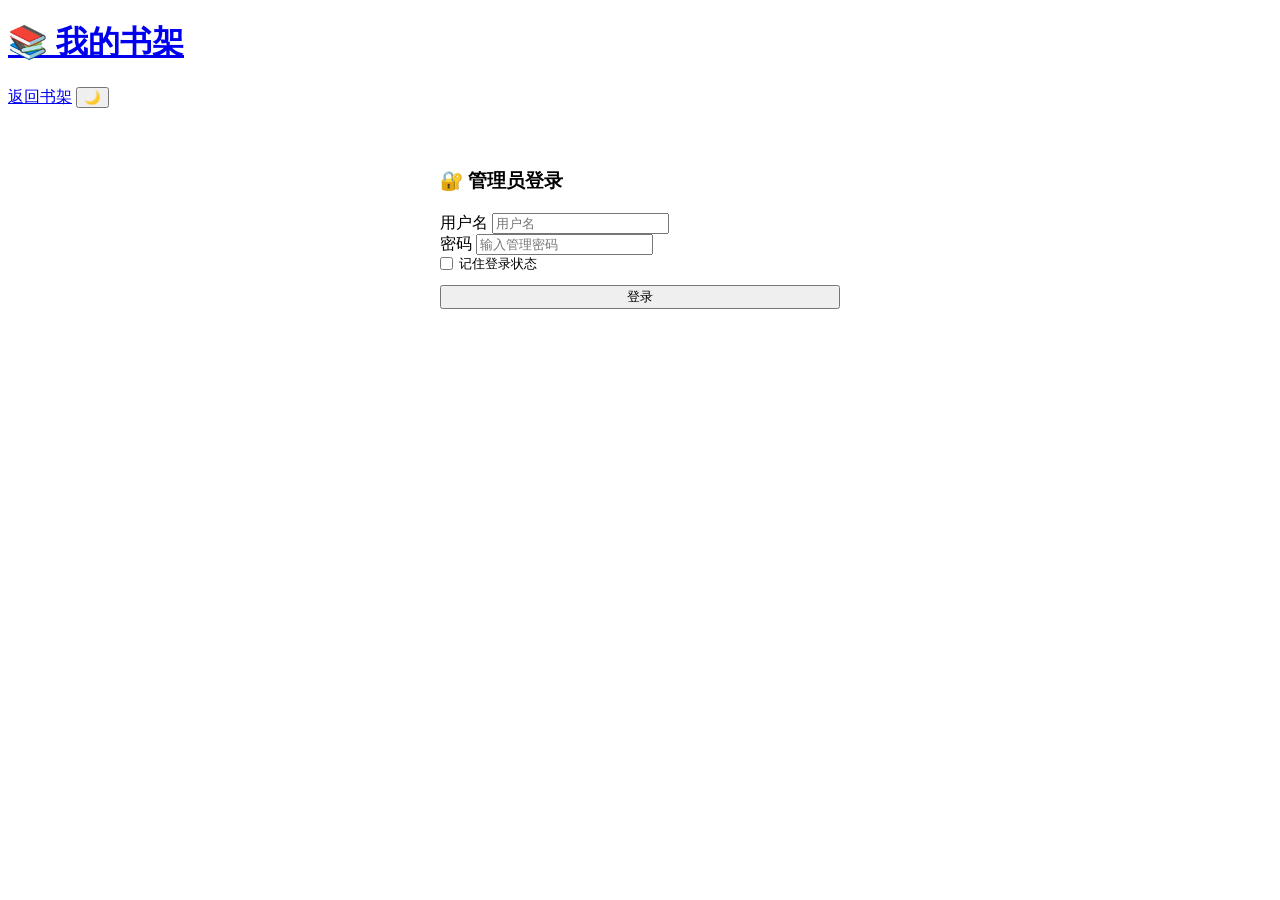
==== admin.html @ 2a632de5 "feat: 新增作者(author)角色与作者管理 后端： - _utils.js：ROLE_LEVEL 加入 author(2)，层级 super_admin>admin>author>demo -" ====
<!DOCTYPE html>
<html lang="zh-CN">
<head>
  <meta charset="UTF-8">
  <meta name="viewport" content="width=device-width, initial-scale=1.0, viewport-fit=cover">
  <title>管理后台</title>
  
  <!-- P3修复：DNS预解析和预连接 -->
  <link rel="preconnect" href="https://github.com" crossorigin>
  <link rel="dns-prefetch" href="https://github.com">
  
  <link rel="stylesheet" href="/style.css">
  <script src="/jszip.min.js"></script>
</head>
<body>
  <div class="navbar">
    <h1><a href="/">📚 我的书架</a></h1>
    <nav>
      <a href="/">返回书架</a>
      <span id="user-info" style="display:none;font-size:13px;color:var(--text-light)"></span>
      <button class="theme-toggle" onclick="toggleTheme()" title="切换主题">🌙</button>
    </nav>
  </div>
  <div class="container">

    <!-- 登录界面 -->
    <div id="login-panel">
      <div class="admin-section" style="max-width:400px;margin:60px auto">
        <h3>🔐 管理员登录</h3>
        <div class="form-group">
          <label>用户名</label>
          <input type="text" id="login-user" placeholder="用户名">
        </div>
        <div class="form-group">
          <label>密码</label>
          <input type="password" id="login-pass" placeholder="输入管理密码" onkeydown="if(event.key==='Enter')doLogin()">
        </div>
        <div style="display:flex;align-items:center;gap:6px;margin-bottom:12px">
          <input type="checkbox" id="remember-login" style="margin:0">
          <label for="remember-login" style="font-size:13px;color:var(--text-light);cursor:pointer;user-select:none">记住登录状态</label>
        </div>
        <button class="btn" onclick="doLogin()" style="width:100%">登录</button>
        <div id="login-msg" style="margin-top:8px"></div>
        <div style="margin-top:16px;text-align:center">
          <div id="github-login-section" style="display:none">
            <div style="color:var(--text-light);font-size:13px;margin-bottom:8px">— 或 —</div>
            <button class="btn" onclick="doGitHubLogin()" style="width:100%;background:#24292e;color:#fff;border:none;padding:10px;border-radius:var(--radius);cursor:pointer;font-size:14px">
              <svg style="vertical-align:middle;margin-right:6px" width="18" height="18" viewBox="0 0 16 16" fill="white"><path d="M8 0C3.58 0 0 3.58 0 8c0 3.54 2.29 6.53 5.47 7.59.4.07.55-.17.55-.38 0-.19-.01-.82-.01-1.49-2.01.37-2.53-.49-2.69-.94-.09-.23-.48-.94-.82-1.13-.28-.15-.68-.52-.01-.53.63-.01 1.08.58 1.23.82.72 1.21 1.87.87 2.33.66.07-.52.28-.87.51-1.07-1.78-.2-3.64-.89-3.64-3.95 0-.87.31-1.59.82-2.15-.08-.2-.36-1.02.08-2.12 0 0 .67-.21 2.2.82.64-.18 1.32-.27 2-.27.68 0 1.36.09 2 .27 1.53-1.04 2.2-.82 2.2-.82.44 1.1.16 1.92.08 2.12.51.56.82 1.27.82 2.15 0 3.07-1.87 3.75-3.65 3.95.29.25.54.73.54 1.48 0 1.07-.01 1.93-.01 2.2 0 .21.15.46.55.38A8.013 8.013 0 0016 8c0-4.42-3.58-8-8-8z"/></svg>
              GitHub 登录（Demo 体验）
            </button>
            <div style="font-size:12px;color:var(--text-light);margin-top:4px">首次登录自动注册为演示管理员</div>
          </div>
        </div>
      </div>
    </div>

    <!-- 管理面板（登录后显示） -->
    <div id="admin-panel" style="display:none">

      <!-- 数据概览 -->
      <div class="admin-section" id="stats-panel">
        <h3>📊 数据概览</h3>
        <div style="display:grid;grid-template-columns:repeat(auto-fill,minmax(140px,1fr));gap:12px" id="stats-grid">
          <div style="text-align:center;padding:16px;background:var(--bg);border-radius:var(--radius)">
            <div style="font-size:28px;font-weight:700;color:var(--accent)" id="stat-books">-</div>
            <div style="font-size:13px;color:var(--text-light)">书籍</div>
          </div>
          <div style="text-align:center;padding:16px;background:var(--bg);border-radius:var(--radius)">
            <div style="font-size:28px;font-weight:700;color:var(--accent)" id="stat-chapters">-</div>
            <div style="font-size:13px;color:var(--text-light)">章节</div>
          </div>
          <div style="text-align:center;padding:16px;background:var(--bg);border-radius:var(--radius)">
            <div style="font-size:28px;font-weight:700;color:var(--accent)" id="stat-words">-</div>
            <div style="font-size:13px;color:var(--text-light)">总字数</div>
          </div>
          <div style="text-align:center;padding:16px;background:var(--bg);border-radius:var(--radius)">
            <div style="font-size:28px;font-weight:700;color:var(--accent)" id="stat-pv">-</div>
            <div style="font-size:13px;color:var(--text-light)">今日访问</div>
          </div>
          <div style="text-align:center;padding:16px;background:var(--bg);border-radius:var(--radius)">
            <div style="font-size:28px;font-weight:700;color:var(--accent)" id="stat-uv">-</div>
            <div style="font-size:13px;color:var(--text-light)">今日访客</div>
          </div>
          <div style="text-align:center;padding:16px;background:var(--bg);border-radius:var(--radius)">
            <div style="font-size:28px;font-weight:700;color:var(--accent)" id="stat-total-pv">-</div>
            <div style="font-size:13px;color:var(--text-light)">累计访问</div>
          </div>
        </div>
        <!-- 热门书籍 -->
        <div id="hot-books" style="margin-top:16px"></div>
      </div>

      <!-- 账号管理 -->
      <div class="admin-section">
        <h3>👤 账号管理</h3>
        <div style="display:flex;align-items:center;gap:12px;margin-bottom:12px">
          <span>当前用户：<strong id="current-user"></strong></span>
          <a href="#" onclick="showChangePassword();return false" style="font-size:13px">修改密码</a>
          <a href="#" onclick="doLogout();return false" style="font-size:13px;color:var(--danger,#e74c3c)">退出登录</a>
          <a href="#" id="deactivate-account-btn" onclick="deactivateAccount();return false" style="display:none;font-size:13px;color:var(--danger,#e74c3c)">注销账号</a>
        </div>
        <div id="pwd-form" style="display:none">
          <div class="form-group">
            <label>旧密码</label>
            <input type="password" id="old-pwd" placeholder="输入当前密码">
          </div>
          <div class="form-group">
            <label>新密码（至少8位，需包含字母和数字）</label>
            <input type="password" id="new-pwd" placeholder="输入新密码">
          </div>
          <div class="form-group">
            <label>确认新密码</label>
            <input type="password" id="new-pwd2" placeholder="再次输入新密码">
          </div>
          <button class="btn" onclick="doChangePassword()">确认修改</button>
          <button class="btn btn-sm" onclick="document.getElementById('pwd-form').style.display='none'" style="margin-left:8px">取消</button>
          <div id="pwd-msg" style="margin-top:8px"></div>
        </div>
      </div>

      <!-- 站点设置 -->
      <div class="admin-section super-admin-only" style="display:none">
        <h3>⚙️ 站点设置</h3>
        <div class="form-group">
          <label>站点名称</label>
          <input type="text" id="set-site-name" placeholder="如：xingzihai的书架" maxlength="100">
        </div>
        <div class="form-group">
          <label>站点描述</label>
          <input type="text" id="set-site-desc" placeholder="一句话介绍你的小说站" maxlength="200">
        </div>
        <div class="form-group">
          <label>页脚文字</label>
          <input type="text" id="set-footer" placeholder="如：Powered by Cloudflare" maxlength="200">
        </div>
        <button class="btn" onclick="saveSettings()">保存设置</button>
        <div id="settings-msg"></div>

        <!-- GitHub OAuth 配置 -->
        <div style="margin-top:24px;padding-top:16px;border-top:1px solid var(--border)">
          <h4 style="margin:0 0 12px">🐙 Demo 注册（GitHub 登录）</h4>
          <div class="form-group">
            <label>
              <input type="checkbox" id="gh-oauth-enabled" onchange="toggleGitHubConfig()"> 启用 GitHub 登录注册
            </label>
            <div style="font-size:12px;color:var(--text-light);margin-top:2px">开启后，登录页会显示"GitHub 登录"按钮，新用户自动注册为演示管理员</div>
          </div>
          <div id="gh-oauth-config" style="display:none">
            <div style="background:var(--bg);padding:10px;border-radius:var(--radius);margin-bottom:12px;font-size:13px;color:var(--text-light)">
              <strong>配置步骤：</strong><br>
              1. 打开 <a href="https://github.com/settings/developers" target="_blank" style="color:var(--primary)">GitHub Developer Settings</a><br>
              2. 点击 OAuth Apps → New OAuth App<br>
              3. Homepage URL 填：<code id="gh-homepage-url"></code><br>
              4. Callback URL 填：<code id="gh-callback-url"></code><br>
              5. 创建后把 Client ID 和 Client Secret 填到下面
            </div>
            <div class="form-group">
              <label>Client ID</label>
              <input type="text" id="gh-client-id" placeholder="Ov23li..." maxlength="100">
            </div>
            <div class="form-group">
              <label>Client Secret <span id="gh-secret-status" style="font-size:12px"></span></label>
              <input type="password" id="gh-client-secret" placeholder="留空则保持原值不变" maxlength="200">
            </div>
            <div class="form-group">
              <label>Demo 用户注册上限</label>
              <input type="number" id="gh-demo-limit" placeholder="100" min="0" max="10000" value="100" style="width:120px">
              <div style="font-size:12px;color:var(--text-light);margin-top:2px">通过 GitHub 注册的演示用户最大数量，设为 0 则禁止新注册</div>
            </div>
            <button class="btn" onclick="saveGitHubConfig()">保存 GitHub 配置</button>
            <div id="gh-config-msg" style="margin-top:8px"></div>
          </div>
        </div>
      </div>

      <!-- TXT导入 -->
      <div class="admin-section">
        <h3>📥 TXT 导入</h3>
        <div class="form-group">
          <label>选择目标书籍 *（或先创建新书）</label>
          <select id="import-book"><option value="">加载中...</option></select>
        </div>
        <div class="form-group">
          <label>选择 TXT 文件（支持 UTF-8 / GBK 编码，最大 50MB）</label>
          <input type="file" id="import-file" accept=".txt,.text" style="padding:8px 0">
        </div>
        <div id="import-preview" style="display:none">
          <div class="form-group">
            <label>章节分割预览（可取消勾选不需要的章节）</label>
            <div id="import-chapters" class="admin-list" style="max-height:300px;overflow-y:auto"></div>
            <div style="font-size:13px;color:var(--text-light);margin-top:6px">
              共 <span id="import-total">0</span> 章，<span id="import-words">0</span> 字
            </div>
          </div>
          <div class="import-progress" style="display:none">
            <div style="background:var(--bg-secondary);border-radius:10px;overflow:hidden;height:20px;margin:12px 0">
              <div id="import-bar" style="height:100%;background:var(--primary);border-radius:10px;transition:width 0.3s;width:0%"></div>
            </div>
            <div id="import-status" style="font-size:13px;color:var(--text-light)"></div>
          </div>
          <button class="btn" onclick="startImport()">开始导入</button>
          <button class="btn btn-sm" onclick="cancelImport()" style="margin-left:8px">取消</button>
        </div>
        <div id="import-msg"></div>
      </div>

      <!-- EPUB导入 -->
      <div class="admin-section">
        <h3>📖 EPUB 导入</h3>
        <div class="form-group">
          <label>选择 EPUB 文件（最大 50MB）</label>
          <input type="file" id="epub-file" accept=".epub" style="padding:8px 0">
        </div>
        <div id="epub-parsing-msg" style="display:none;padding:12px;background:var(--bg);border-radius:var(--radius);color:var(--text-light);font-size:14px">
          ⏳ 正在解析 EPUB 文件...
        </div>
        <div id="epub-preview" style="display:none">
          <div style="padding:12px;background:var(--card-bg, var(--bg));border:1px solid var(--border);border-radius:var(--radius);margin-bottom:12px">
            <div class="form-group" style="margin-bottom:8px">
              <label>书名</label>
              <input type="text" id="epub-book-title" placeholder="书名" maxlength="200">
            </div>
            <div class="form-group" style="margin-bottom:8px">
              <label>作者</label>
              <input type="text" id="epub-book-author" placeholder="作者" maxlength="100">
            </div>
            <div class="form-group" style="margin-bottom:0">
              <label>简介</label>
              <textarea id="epub-book-desc" placeholder="简介" style="min-height:60px" maxlength="2000"></textarea>
            </div>
          </div>
          <div class="form-group">
            <label>章节列表（可取消勾选不需要的章节，可编辑标题）</label>
            <div id="epub-chapters" class="admin-list" style="max-height:400px;overflow-y:auto"></div>
            <div style="font-size:13px;color:var(--text-light);margin-top:6px">
              共 <span id="epub-total">0</span> 章，<span id="epub-words">0</span> 字
            </div>
          </div>
          <div class="form-group">
            <label>导入方式</label>
            <div style="display:flex;gap:12px;align-items:center;flex-wrap:wrap">
              <label style="display:flex;align-items:center;gap:4px;font-size:14px;cursor:pointer">
                <input type="radio" name="epub-import-mode" value="new" checked> 创建新书并导入
              </label>
              <label style="display:flex;align-items:center;gap:4px;font-size:14px;cursor:pointer">
                <input type="radio" name="epub-import-mode" value="existing"> 导入到已有书籍
              </label>
            </div>
          </div>
          <div id="epub-existing-book" style="display:none" class="form-group">
            <label>选择目标书籍</label>
            <select id="epub-book-select"><option value="">加载中...</option></select>
          </div>
          <div class="import-progress" id="epub-progress" style="display:none">
            <div style="background:var(--bg-secondary,var(--border));border-radius:10px;overflow:hidden;height:20px;margin:12px 0">
              <div id="epub-bar" style="height:100%;background:var(--primary,var(--accent));border-radius:10px;transition:width 0.3s;width:0%"></div>
            </div>
            <div id="epub-status" style="font-size:13px;color:var(--text-light)"></div>
          </div>
          <div style="display:flex;gap:8px">
            <button class="btn" onclick="startEpubImport()">开始导入</button>
            <button class="btn btn-sm" onclick="cancelEpubImport()">取消</button>
          </div>
        </div>
        <div id="epub-msg"></div>
      </div>

      <!-- 创建书籍 -->
      <div class="admin-section">
        <h3>📖 创建新书</h3>
        <div class="form-group">
          <label>书名 *</label>
          <input type="text" id="book-title" placeholder="输入书名" maxlength="200">
        </div>
        <div class="form-group">
          <label>作者</label>
          <input type="text" id="book-author" placeholder="输入作者名" maxlength="100">
        </div>
        <div class="form-group">
          <label>简介</label>
          <textarea id="book-desc" placeholder="输入书籍简介" style="min-height:80px" maxlength="2000"></textarea>
        </div>
        <div class="form-group">
          <label>标签</label>
          <div id="create-book-tags" style="display:flex;gap:6px;flex-wrap:wrap"></div>
        </div>
        <button class="btn" onclick="createBook()">创建书籍</button>
        <div id="book-msg"></div>
      </div>

      <!-- 书籍管理 -->
      <div class="admin-section">
        <h3>📚 书籍管理</h3>
        <ul class="admin-list" id="book-list"><li class="loading">加载中...</li></ul>
      </div>

      <!-- 批注管理入口 -->
      <div class="admin-section">
        <h3>📝 批注管理</h3>
        <p style="color:var(--text-light);font-size:14px;margin-bottom:12px">管理读者批注、处理举报、查看统计</p>
        <button class="btn" onclick="window.open('/annotation-admin.html', '_blank')">打开批注管理</button>
      </div>

      <!-- 书籍编辑弹窗 -->
      <div class="settings-overlay" id="book-edit-overlay">
        <div class="settings-panel" style="max-width:500px;border-radius:var(--radius)">
          <h3>编辑书籍<button class="close-btn" id="close-book-edit">✕</button></h3>
          <input type="hidden" id="edit-book-id">
          <div class="form-group">
            <label>书名</label>
            <input type="text" id="edit-book-title" maxlength="200">
          </div>
          <div class="form-group">
            <label>作者</label>
            <input type="text" id="edit-book-author" maxlength="100">
          </div>
          <div class="form-group">
            <label>简介</label>
            <textarea id="edit-book-desc" style="min-height:60px" maxlength="2000"></textarea>
          </div>
          <div class="form-group">
            <label>封面图片</label>
            <div style="display:flex;gap:12px;align-items:center">
              <div id="edit-cover-preview" style="width:80px;height:107px;border:1px dashed var(--border);border-radius:var(--radius);display:flex;align-items:center;justify-content:center;overflow:hidden;background:var(--bg)">
                <span style="color:var(--text-light);font-size:12px">无封面</span>
              </div>
              <div>
                <input type="file" id="edit-cover-file" accept="image/*" style="font-size:13px;margin-bottom:6px">
                <div><button class="btn btn-sm btn-danger" id="remove-cover-btn" style="display:none">删除封面</button></div>
              </div>
            </div>
          </div>
          <div class="form-group">
            <label>标签</label>
            <div id="edit-book-tags" style="display:flex;gap:6px;flex-wrap:wrap"></div>
            <div id="edit-tag-actions" style="margin-top:8px;display:flex;gap:6px;align-items:center;flex-wrap:wrap">
              <input type="text" id="inline-tag-name" placeholder="新标签名" maxlength="30" style="width:100px;padding:4px 8px;border:1px solid var(--border);border-radius:var(--radius);background:var(--bg);color:var(--text);font-size:13px">
              <input type="color" id="inline-tag-color" value="#3498db" style="width:30px;height:26px;border:1px solid var(--border);border-radius:var(--radius);cursor:pointer;padding:1px">
              <button class="btn btn-sm" id="inline-create-tag-btn">+ 新标签</button>
            </div>
          </div>
          <div class="form-group">
            <label style="display:flex;align-items:center;gap:8px;cursor:pointer">
              <input type="checkbox" id="edit-annotation-enabled" style="width:auto;margin:0">
              允许读者批注
            </label>
          </div>
          <button class="btn" id="save-book-edit-btn">保存</button>
        </div>
      </div>

      <!-- 添加章节 -->
      <div class="admin-section">
        <h3>📝 添加章节</h3>
        <div class="form-group">
          <label>选择书籍 *</label>
          <select id="chapter-book"><option value="">加载中...</option></select>
        </div>
        <div class="form-group">
          <label>章节标题 *</label>
          <input type="text" id="chapter-title" placeholder="如：第一章 初入江湖" maxlength="200">
        </div>
        <div class="form-group">
          <label>章节内容 *</label>
          <textarea id="chapter-content" placeholder="在此输入章节正文..."></textarea>
          <div style="font-size:12px;color:var(--text-light);margin-top:4px">字数：<span id="word-count">0</span></div>
        </div>
        <button class="btn" onclick="createChapter()">发布章节</button>
        <div id="chapter-msg"></div>
      </div>

      <!-- 章节管理 -->
      <div class="admin-section">
        <h3>📄 章节管理</h3>
        <div class="form-group">
          <label>选择书籍</label>
          <select id="manage-book"><option value="">选择书籍...</option></select>
        </div>
        <div id="batch-bar" style="display:none;margin-bottom:12px;padding:10px;background:var(--bg);border:1px solid var(--border);border-radius:var(--radius);display:flex;align-items:center;gap:12px">
          <label style="font-size:13px;display:flex;align-items:center;gap:4px"><input type="checkbox" id="select-all">全选</label>
          <span style="font-size:13px;color:var(--text-light)" id="selected-count">已选 0 章</span>
          <button class="btn btn-danger btn-sm" onclick="batchDelete()">批量删除</button>
        </div>
        <ul class="admin-list" id="chapter-list"></ul>
        <div style="margin-top:8px" id="export-area"></div>
        <div id="manage-msg"></div>
      </div>

      <!-- 自定义字体管理 -->
      <div class="admin-section super-admin-only" style="display:none">
        <h3>🔤 自定义字体</h3>
        <div class="form-group">
          <label>上传 .woff2 字体文件（最大10MB）</label>
          <div style="display:flex;gap:8px;align-items:center">
            <input type="file" id="font-file" accept=".woff2" style="padding:8px 0;flex:1">
            <button class="btn" onclick="uploadFont()">上传</button>
          </div>
        </div>
        <ul class="admin-list" id="font-list"><li style="color:var(--text-light)">加载中...</li></ul>
        <div id="font-msg"></div>
      </div>

      <!-- 数据备份与恢复 -->
      <div class="admin-section super-admin-only" style="display:none">
        <h3>💾 数据备份与恢复</h3>
        <p style="font-size:13px;color:var(--text-light);margin-bottom:12px">导出全站数据（书籍+章节正文+设置）为 JSON 文件，或从备份文件恢复。</p>
        <button class="btn" id="backup-btn" onclick="exportBackup()">导出备份</button>
        <label class="btn" style="cursor:pointer;background:var(--accent-dark)">
          导入恢复
          <input type="file" id="restore-file" accept=".json" style="display:none">
        </label>
        <div id="backup-progress" style="display:none;margin-top:12px">
          <div style="background:var(--border);border-radius:10px;overflow:hidden;height:20px">
            <div id="backup-bar" style="height:100%;background:var(--accent);border-radius:10px;transition:width 0.3s;width:0%"></div>
          </div>
          <div id="backup-status" style="font-size:13px;color:var(--text-light);margin-top:4px"></div>
        </div>
        <div id="backup-msg"></div>
      </div>

      <!-- 管理员管理（仅超管可见） -->
      <div class="admin-section super-admin-only" style="display:none">
        <h3>👥 管理员管理</h3>
        <div id="admin-users-list" style="margin-bottom:12px"></div>
        <details style="margin-top:8px">
          <summary style="cursor:pointer;font-size:14px;color:var(--accent)">+ 添加管理员</summary>
          <div style="display:grid;grid-template-columns:1fr 1fr auto;gap:8px;margin-top:8px;align-items:end">
            <div>
              <label style="font-size:12px;color:var(--text-light)">用户名</label>
              <input type="text" id="new-admin-user" placeholder="字母数字下划线" style="width:100%;padding:6px 8px;border:1px solid var(--border);border-radius:var(--radius);background:var(--bg);color:var(--text)">
            </div>
            <div>
              <label style="font-size:12px;color:var(--text-light)">密码</label>
              <input type="password" id="new-admin-pass" placeholder="至少8位" style="width:100%;padding:6px 8px;border:1px solid var(--border);border-radius:var(--radius);background:var(--bg);color:var(--text)">
            </div>
            <button class="btn" onclick="createAdmin()">创建</button>
          </div>
          <div style="margin-top:4px">
            <label style="font-size:12px;color:var(--text-light)">角色：</label>
            <select id="new-admin-role" style="padding:2px 6px;border:1px solid var(--border);border-radius:4px;background:var(--bg);color:var(--text);font-size:13px">
              <option value="demo">演示管理员</option>
              <option value="author">作者</option>
              <option value="admin">管理员</option>
              <option value="super_admin">超级管理员</option>
            </select>
          </div>
          <div style="margin-top:4px">
            <label style="font-size:12px;color:var(--text-light)">
              <input type="checkbox" id="new-admin-pwd-lock"> 禁止修改密码
            </label>
          </div>
          <div id="admin-user-msg"></div>
        </details>
      </div>

      <!-- 作者管理（管理员及超管可见） -->
      <div class="admin-section admin-or-above-only" style="display:none">
        <h3>✍️ 作者管理</h3>
        <p style="color:var(--text-light);font-size:13px;margin-bottom:12px">作者只能管理自己创建的书籍与章节，且无演示账号的数量限制。</p>
        <div id="authors-list" style="margin-bottom:12px"></div>
        <details style="margin-top:8px">
          <summary style="cursor:pointer;font-size:14px;color:var(--accent)">+ 添加作者</summary>
          <div style="display:grid;grid-template-columns:1fr 1fr auto;gap:8px;margin-top:8px;align-items:end">
            <div>
              <label style="font-size:12px;color:var(--text-light)">用户名</label>
              <input type="text" id="new-author-user" placeholder="字母数字下划线" style="width:100%;padding:6px 8px;border:1px solid var(--border);border-radius:var(--radius);background:var(--bg);color:var(--text)">
            </div>
            <div>
              <label style="font-size:12px;color:var(--text-light)">密码</label>
              <input type="password" id="new-author-pass" placeholder="至少8位" style="width:100%;padding:6px 8px;border:1px solid var(--border);border-radius:var(--radius);background:var(--bg);color:var(--text)">
            </div>
            <button class="btn" onclick="createAuthor()">创建</button>
          </div>
          <div style="margin-top:4px">
            <label style="font-size:12px;color:var(--text-light)">
              <input type="checkbox" id="new-author-pwd-lock"> 禁止修改密码
            </label>
          </div>
          <div id="author-user-msg"></div>
        </details>
      </div>

    </div><!-- /admin-panel -->
  </div>

  <script>
    // ===== 主题 =====
    const THEMES = ['light','dark','green','sepia','blue'];
    const THEME_ICONS = {'light':'🌙','dark':'☀️','green':'🍃','sepia':'📜','blue':'💧'};
    const savedTheme = localStorage.getItem('theme') || 'light';
    document.documentElement.setAttribute('data-theme', savedTheme);
    updateThemeBtn();
    function toggleTheme() {
      const current = document.documentElement.getAttribute('data-theme');
      const idx = THEMES.indexOf(current);
      const next = THEMES[(idx + 1) % THEMES.length];
      document.documentElement.setAttribute('data-theme', next);
      localStorage.setItem('theme', next);
      updateThemeBtn();
    }
    function updateThemeBtn() {
      const btn = document.querySelector('.theme-toggle');
      const t = document.documentElement.getAttribute('data-theme');
      btn.textContent = THEME_ICONS[t] || '🌙';
    }

    // ===== 认证 =====
    let authToken = ''; // token不再存localStorage，由cookie自动携带
    let currentRole = localStorage.getItem('auth_role') || sessionStorage.getItem('auth_role') || '';
    let currentUserId = Number(localStorage.getItem('auth_uid') || sessionStorage.getItem('auth_uid')) || 0;
    let currentPasswordLocked = false;
    // 记住登录偏好
    let rememberLogin = localStorage.getItem('remember_login') === 'true';

    function saveAuth(token, role, uid) {
      authToken = token; currentRole = role; currentUserId = uid;
      const store = rememberLogin ? localStorage : sessionStorage;
      store.setItem('auth_role', role);
      store.setItem('auth_uid', uid);
      // 清理另一个存储
      const other = rememberLogin ? sessionStorage : localStorage;
      other.removeItem('auth_role'); other.removeItem('auth_uid');
      // 清理旧的token存储
      localStorage.removeItem('auth_token'); sessionStorage.removeItem('auth_token');
    }
    function clearAuth() {
      authToken = ''; currentRole = ''; currentUserId = 0;
      ['auth_token','auth_role','auth_uid'].forEach(k => { localStorage.removeItem(k); sessionStorage.removeItem(k); });
    }

    function getToken() { return authToken; }

    // ===== GitHub OAuth =====
    function doGitHubLogin() {
      // 跳转到后端发起 OAuth（后端设置签名 cookie + 302 到 GitHub）
      location.href = '/api/auth?action=github-login';
    }

    // 初始化登录表单
    (function initLoginForm() {
      const rememberCb = document.getElementById('remember-login');
      rememberCb.checked = rememberLogin;
      rememberCb.addEventListener('change', () => {
        rememberLogin = rememberCb.checked;
        localStorage.setItem('remember_login', rememberLogin);
      });
      // 恢复上次用户名
      const lastUser = localStorage.getItem('last_username');
      if (lastUser) document.getElementById('login-user').value = lastUser;
    })();

    // 页面加载时检查 GitHub OAuth 回调 + 检查是否启用
    (function handleGitHubCallback() {
      const hash = location.hash;
      if (hash.startsWith('#github_login=success')) {
        // GitHub OAuth 成功，token已通过HttpOnly Cookie设置
        rememberLogin = true;
        localStorage.setItem('remember_login', 'true');
        history.replaceState(null, '', location.pathname);
        checkSession();
      } else if (hash.startsWith('#github_error=')) {
        const error = decodeURIComponent(hash.slice('#github_error='.length));
        history.replaceState(null, '', location.pathname);
        setTimeout(() => showMsg('login-msg', 'GitHub 登录失败：' + error, 'error'), 100);
      }
      // 检查是否启用 GitHub 登录
      fetch('/api/settings?check=github').then(r => r.json()).then(d => {
        if (d.githubLoginEnabled) {
          const el = document.getElementById('github-login-section');
          if (el) el.style.display = '';
        }
      }).catch(() => {});
    })();

    async function doLogin() {
      const username = document.getElementById('login-user').value.trim();
      const password = document.getElementById('login-pass').value;
      if (!username || !password) return showMsg('login-msg','请输入用户名和密码','error');
      try {
        const res = await fetch('/api/auth?action=login', {
          method:'POST', headers:{'Content-Type':'application/json'},
          body: JSON.stringify({username, password}),
          credentials: 'same-origin'
        });
        const data = await res.json();
        if (!res.ok) throw new Error(data.error);
        localStorage.setItem('last_username', username);
        saveAuth('', data.role || 'demo', data.userId || 0);
        showAdminPanel(data.username, currentRole);
      } catch(e) {
        document.getElementById('login-pass').value = '';
        showMsg('login-msg', e.message, 'error');
      }
    }

    async function checkSession() {
      try {
        const res = await fetch('/api/auth?action=me', {
          credentials: 'same-origin'
        });
        if (!res.ok) { clearAuth(); return false; }
        const data = await res.json();
        if (data.authenticated) { currentPasswordLocked = !!data.passwordLocked; saveAuth('', data.role || 'demo', data.userId || 0); showAdminPanel(data.username, currentRole); return true; }
      } catch {}
      clearAuth();
      return false;
    }

    function showAdminPanel(username, role) {
      document.getElementById('login-panel').style.display = 'none';
      document.getElementById('admin-panel').style.display = 'block';
      document.getElementById('current-user').textContent = username;
      const roleLabel = role === 'super_admin' ? ' (超管)'
        : role === 'admin' ? ' (管理)'
        : role === 'author' ? ' (作者)'
        : ' (演示)';
      document.getElementById('user-info').textContent = username + roleLabel;
      document.getElementById('user-info').style.display = 'inline';
      // 密码锁定或 demo 角色：隐藏修改密码链接（author/admin/super_admin 可以改密码）
      const pwdLink = document.querySelector('a[onclick*="showChangePassword"]');
      if (pwdLink) pwdLink.style.display = (currentPasswordLocked || role === 'demo') ? 'none' : '';
      // super_admin 专属功能
      const saEls = document.querySelectorAll('.super-admin-only');
      saEls.forEach(el => el.style.display = role === 'super_admin' ? '' : 'none');
      // admin / super_admin 专属功能
      const adminEls = document.querySelectorAll('.admin-or-above-only');
      const isAdminOrAbove = role === 'super_admin' || role === 'admin';
      adminEls.forEach(el => el.style.display = isAdminOrAbove ? '' : 'none');
      // demo / author 用户显示注销按钮
      const deactivateBtn = document.getElementById('deactivate-account-btn');
      if (deactivateBtn) deactivateBtn.style.display = (role === 'demo' || role === 'author') ? '' : 'none';
      refreshAllBooks(); loadSettings(); loadStats(); loadFontList();
      if (role === 'super_admin') { loadAdminUsers(); loadGitHubConfig(); }
      if (isAdminOrAbove) { loadAuthors(); }
    }

    async function doLogout() {
      try { await fetch('/api/auth/logout',{method:'POST', credentials:'same-origin'}); } catch{}
      clearAuth();
      document.getElementById('login-panel').style.display = 'block';
      document.getElementById('admin-panel').style.display = 'none';
      document.getElementById('user-info').style.display = 'none';
      document.getElementById('login-pass').value = '';
    }

    async function deactivateAccount() {
      if (!confirm('⚠️ 确定要注销账号吗？\n\n• 您创建的书籍和章节将转交给管理员保管\n• 此操作不可恢复！')) return;
      if (!confirm('再次确认：注销后无法恢复，确定继续？')) return;
      try {
        const res = await fetch('/api/admin/account', { method: 'DELETE', headers: { 'Content-Type': 'application/json' }, credentials: 'same-origin' });
        const data = await res.json();
        if (!res.ok) throw new Error(data.error);
        alert('账号已注销。感谢使用！');
        doLogout();
      } catch (e) { alert('注销失败：' + e.message); }
    }

    function showChangePassword() {
      if (currentPasswordLocked) { alert('该账号不允许修改密码'); return; }
      document.getElementById('pwd-form').style.display = 'block';
    }

    async function doChangePassword() {
      const oldPwd = document.getElementById('old-pwd').value;
      const newPwd = document.getElementById('new-pwd').value;
      const newPwd2 = document.getElementById('new-pwd2').value;
      if (!oldPwd || !newPwd) return showMsg('pwd-msg','请填写所有字段','error');
      if (newPwd !== newPwd2) return showMsg('pwd-msg','两次输入的新密码不一致','error');
      if (newPwd.length < 8) return showMsg('pwd-msg','新密码至少8位','error');
      if (!/[a-zA-Z]/.test(newPwd)||!/\d/.test(newPwd)) return showMsg('pwd-msg','新密码需包含字母和数字','error');
      try {
        const res = await api('POST','/api/auth?action=password',{oldPassword:oldPwd,newPassword:newPwd});
        const data = await res.json();
        if (!res.ok) throw new Error(data.error);
        showMsg('pwd-msg','密码已修改，请重新登录','success');
        // 清除所有认证状态并跳转到登录页
        setTimeout(() => {
          clearAuth();
          sessionStorage.clear();
          localStorage.removeItem('last_username');
          localStorage.removeItem('remember_login');
          window.location.href = '/admin.html';
        }, 2000);
      } catch(e) { showMsg('pwd-msg',e.message,'error'); }
    }

    // 页面加载时检查session
    checkSession();

    // ===== 站点设置 =====
    async function loadSettings() {
      try {
        const res = await fetch('/api/settings');
        const data = await res.json();
        const s = data.settings || {};
        document.getElementById('set-site-name').value = s.site_name || '';
        document.getElementById('set-site-desc').value = s.site_desc || '';
        document.getElementById('set-footer').value = s.footer_text || '';
        if (s.site_name) document.querySelector('.navbar h1 a').textContent = '📚 ' + s.site_name;
      } catch {}
    }
    async function saveSettings() {
      const settings = {
        site_name: document.getElementById('set-site-name').value.trim(),
        site_desc: document.getElementById('set-site-desc').value.trim(),
        footer_text: document.getElementById('set-footer').value.trim(),
      };
      try {
        const res = await api('PUT','/api/admin/settings',{settings});
        const data = await res.json();
        if (!res.ok) throw new Error(data.error);
        showMsg('settings-msg','设置已保存','success');
        document.querySelector('.navbar h1 a').textContent = '📚 ' + (settings.site_name || '我的书架');
      } catch(e) { showMsg('settings-msg',e.message,'error'); }
    }

    // ===== GitHub OAuth 配置 =====
    function toggleGitHubConfig() {
      document.getElementById('gh-oauth-config').style.display =
        document.getElementById('gh-oauth-enabled').checked ? '' : 'none';
    }

    async function loadGitHubConfig() {
      // 填充 URL 提示
      document.getElementById('gh-homepage-url').textContent = location.origin;
      document.getElementById('gh-callback-url').textContent = location.origin + '/api/auth/github/callback';
      try {
        const res = await api('GET', '/api/admin/settings?section=github');
        const data = await res.json();
        if (!res.ok) return;
        document.getElementById('gh-oauth-enabled').checked = data.enabled;
        document.getElementById('gh-client-id').value = data.clientId || '';
        document.getElementById('gh-demo-limit').value = data.demoLimit ?? 100;
        document.getElementById('gh-secret-status').textContent = data.hasSecret ? '（已配置 ✅）' : '（未配置）';
        toggleGitHubConfig();
      } catch {}
    }

    async function saveGitHubConfig() {
      const enabled = document.getElementById('gh-oauth-enabled').checked;
      const clientId = document.getElementById('gh-client-id').value.trim();
      const clientSecret = document.getElementById('gh-client-secret').value.trim();
      const demoLimit = Number(document.getElementById('gh-demo-limit').value) || 0;

      if (enabled && !clientId) {
        return showMsg('gh-config-msg', '请填写 Client ID', 'error');
      }

      try {
        const res = await api('POST', '/api/admin/settings?section=github', {
          enabled, clientId, clientSecret: clientSecret || undefined, demoLimit
        });
        const data = await res.json();
        if (!res.ok) throw new Error(data.error);
        showMsg('gh-config-msg', '配置已保存', 'success');
        document.getElementById('gh-client-secret').value = '';
        loadGitHubConfig();
      } catch(e) { showMsg('gh-config-msg', e.message, 'error'); }
    }

    // ===== TXT导入 =====
    // 章节正则v3：修复上中下篇误匹配、Part罗马数字过宽、连续标题丢弃、前言丢失
    const CHAPTER_REGEX = /^[^\S\n\r]*(?:(?:正文|上卷|下卷|[上中下]册|卷[零〇一二三四五六七八九十百千\d]+)\s+)?(?:[【\[「]?第[零〇一二三四五六七八九十百千万壹贰叁肆伍陆柒捌玖拾佰仟\d]+[章节回卷集部篇幕话][】\]」]?(?=[\s:：\-—,，.。!！?？、）)\]】」}\d~～·]|$)|(?:chapter|CHAPTER|Chapter)\s+\d+|Part\s+(?:\d+|[IVXLCDM]+|[ivxlcdm]+)|[上中下]篇(?=[\s:：\-—]|$)|(?:序[章言幕]|楔子|尾声|番外(?:[篇：: \d一二三四五六七八九十]*)|后记|前言|引[子言]|附录|终章|大结局)(?=[\s:：\-—]|$)(?![\u4e00-\u9fff]))[^\S\n\r]*[:：\-—~～·|｜]*[^\S\n\r]*[^\n\r]{0,100}$/gm;
    let parsedChapters = [];

    function decodeText(buffer) {
      const bytes = new Uint8Array(buffer);
      if (bytes[0]===0xEF&&bytes[1]===0xBB&&bytes[2]===0xBF) return new TextDecoder('utf-8').decode(buffer);
      if (bytes[0]===0xFF&&bytes[1]===0xFE) return new TextDecoder('utf-16le').decode(buffer);
      if (bytes[0]===0xFE&&bytes[1]===0xFF) return new TextDecoder('utf-16be').decode(buffer);
      const utf8 = new TextDecoder('utf-8',{fatal:false}).decode(buffer);
      if (!utf8.includes('\uFFFD')) return utf8;
      try { return new TextDecoder('gbk').decode(buffer); } catch{}
      return utf8;
    }
    function splitChapters(text) {
      if (!text || text.length > 50 * 1024 * 1024) return null;
      const normalized = text.replace(/\r\n?/g, '\n');
      const lines = normalized.split('\n');
      const chapters = [];
      let curTitle = null, curContent = [], preContent = [];

      for (const line of lines) {
        const trimmed = line.replace(/^[\s\u3000]+/,'').replace(/[\s\u3000]+$/,'');
        CHAPTER_REGEX.lastIndex = 0;
        if (trimmed && CHAPTER_REGEX.test(trimmed) && trimmed.length <= 120) {
          if (curTitle !== null) {
            const content = curContent.join('\n').trim();
            chapters.push({title:curTitle, content, checked:true});
          } else if (preContent.length > 0) {
            const pre = preContent.join('\n').trim();
            if (pre) chapters.push({title:'前言', content:pre, checked:true});
          }
          curTitle = trimmed.substring(0, 120);
          curContent = [];
        } else if (curTitle !== null) {
          curContent.push(line);
        } else {
          preContent.push(line);
        }
      }
      // 最后一章（即使无正文也保留）
      if (curTitle !== null) {
        const content = curContent.join('\n').trim();
        chapters.push({title:curTitle, content, checked:true});
      } else if (preContent.length > 0) {
        const pre = preContent.join('\n').trim();
        if (pre) chapters.push({title:'前言', content:pre, checked:true});
      }

      return chapters.length > 0 ? chapters : null;
    }
    function splitBySize(text,size=5000) {
      const chapters=[]; const paras=text.split(/\n\s*\n/);
      let cur='',idx=1;
      for (const p of paras) {
        if (cur.length+p.length>size&&cur.length>0) {
          chapters.push({title:`第${idx}章`,content:cur.trim(),checked:true});
          idx++; cur=p;
        } else { cur+=(cur?'\n\n':'')+p; }
      }
      if (cur.trim()) chapters.push({title:`第${idx}章`,content:cur.trim(),checked:true});
      return chapters;
    }
    document.getElementById('import-file').addEventListener('change',async function(){
      const file=this.files[0]; if(!file) return;
      if (file.size>50*1024*1024) return showMsg('import-msg','文件超过50MB限制','error');
      showMsg('import-msg','正在解析文件...','');
      try {
        const buffer=await file.arrayBuffer();
        const text=decodeText(buffer);
        parsedChapters=splitChapters(text);
        if (!parsedChapters) {
          if (confirm('未检测到章节标记，是否按每5000字自动分割？')) {
            parsedChapters=splitBySize(text);
          } else {
            parsedChapters=[{title:file.name.replace(/\.txt$/i,''),content:text.trim(),checked:true}];
          }
        }
        renderImportPreview();
        showMsg('import-msg','','');
      } catch(e) { showMsg('import-msg','文件解析失败：'+e.message,'error'); }
    });
    function renderImportPreview() {
      const el=document.getElementById('import-chapters');
      const totalWords=parsedChapters.reduce((s,c)=>s+c.content.length,0);
      document.getElementById('import-total').textContent=parsedChapters.length;
      document.getElementById('import-words').textContent=totalWords.toLocaleString();
      el.innerHTML=parsedChapters.map((c,i)=>`
        <div style="padding:8px 0;border-bottom:1px solid var(--border)">
          <div style="display:flex;align-items:center;gap:8px">
            <input type="checkbox" ${c.checked?'checked':''} data-idx="${i}" class="import-check">
            <input type="text" value="${esc(c.title)}" data-idx="${i}" class="import-title-edit" style="flex:1;padding:4px 8px;border:1px solid var(--border);border-radius:4px;font-size:14px;background:var(--bg);color:var(--text)">
            <span style="font-size:12px;color:var(--text-light);white-space:nowrap">${c.content.length} 字</span>
          </div>
          <div style="font-size:12px;color:var(--text-light);margin-top:4px;padding-left:28px;overflow:hidden;text-overflow:ellipsis;white-space:nowrap">${esc(c.content.slice(0,120))}</div>
        </div>
      `).join('');
      // 事件委托
      el.addEventListener('change', (e) => {
        if (e.target.classList.contains('import-check')) {
          parsedChapters[e.target.dataset.idx].checked = e.target.checked;
        }
      });
      el.addEventListener('input', (e) => {
        if (e.target.classList.contains('import-title-edit')) {
          parsedChapters[e.target.dataset.idx].title = e.target.value;
        }
      });
      document.getElementById('import-preview').style.display='block';
    }
    function cancelImport() {
      parsedChapters=[];
      document.getElementById('import-preview').style.display='none';
      document.getElementById('import-file').value='';
      document.querySelector('.import-progress').style.display='none';
    }
    async function startImport() {
      const bookId=document.getElementById('import-book').value;
      if (!bookId) return showMsg('import-msg','请选择目标书籍','error');
      const chapters=parsedChapters.filter(c=>c.checked);
      if (chapters.length===0) return showMsg('import-msg','没有选中任何章节','error');
      const bar=document.getElementById('import-bar');
      const status=document.getElementById('import-status');
      document.querySelector('.import-progress').style.display='block';
      // 获取已有章节的最大sort_order作为基准
      let baseOrder = 0;
      try {
        const bRes = await fetch(`/api/books/${bookId}`);
        const bData = await bRes.json();
        const chs = bData.chapters || [];
        if (chs.length > 0) baseOrder = Math.max(...chs.map(c => c.sort_order || 0));
      } catch {}
      let uploaded=0,errors=[];
      const tasks = chapters.map((ch, idx) => async () => {
        let lastErr;
        for (let retry = 0; retry < 3; retry++) {
          try {
            const res = await api('POST','/api/admin/chapters',{book_id:Number(bookId),title:ch.title,content:ch.content,sort_order:baseOrder+idx+1});
            if (res.ok) return;
            const d = await res.json();
            if (res.status >= 400 && res.status < 500) { errors.push(ch.title+': '+d.error); return; }
            lastErr = d.error;
          } catch(e) { lastErr = e.message; }
          if (retry < 2) await new Promise(r => setTimeout(r, 1000 * (retry + 1)));
        }
        errors.push(ch.title+': '+lastErr);
      });
      // 进度追踪包装
      const tracked = tasks.map(fn => async () => { try { await fn(); } finally { uploaded++; const pct=Math.round(uploaded/chapters.length*100); bar.style.width=pct+'%'; status.textContent=`${uploaded}/${chapters.length} 章（${pct}%）`; } });
      await concurrentUpload(tracked, 3);
      if (errors.length>0) {
        showMsg('import-msg',`导入完成，${errors.length} 章失败：${errors.slice(0,3).join('；')}`,'error');
      } else { showMsg('import-msg',`成功导入 ${uploaded} 章`,'success'); }
      cancelImport(); refreshAllBooks();
    }

    // ===== TXT导出 =====
    function downloadTxt(text,filename) {
      const BOM='\uFEFF';
      const blob=new Blob([BOM+text],{type:'text/plain;charset=utf-8'});
      const url=URL.createObjectURL(blob);
      const a=document.createElement('a');
      a.href=url; a.download=filename; a.click();
      URL.revokeObjectURL(url);
    }
    async function exportBook(bookId) {
      showMsg('manage-msg','正在导出...','');
      try {
        const res=await fetch(`/api/books/${bookId}`);
        const data=await res.json();
        const book=data.book; const chapters=data.chapters||[];
        if (chapters.length===0) return showMsg('manage-msg','没有章节可导出','error');
        const parts=[];
        for (const ch of chapters) {
          const r=await fetch(`/api/chapters/${ch.id}`);
          const d=await r.json();
          parts.push(ch.title+'\n\n'+d.content);
        }
        const sep='\n\n'+'='.repeat(40)+'\n\n';
        const header=`《${book.title}》\n${book.author?'作者：'+book.author+'\n':''}\n`;
        downloadTxt(header+parts.join(sep),(book.title+(book.author?'_'+book.author:'')+'.txt').replace(/[<>:"/\\|?*]/g,'_'));
        showMsg('manage-msg','导出成功','success');
      } catch(e) { showMsg('manage-msg','导出失败：'+e.message,'error'); }
    }
    async function exportChapter(chapterId,title) {
      try {
        const res=await fetch(`/api/chapters/${chapterId}`);
        const data=await res.json();
        downloadTxt(data.content,(title+'.txt').replace(/[<>:"/\\|?*]/g,'_'));
      } catch(e) { alert('导出失败：'+e.message); }
    }

    // ===== 书籍 =====
    // 缓存书籍数据用于事件委托
    let _booksCache = [];
    let _chaptersCache = [];

    // 共享 fetchBooks：合并 loadBookList 和 loadBookSelects 的 API 调用
    // 必须带 Authorization header，否则后端不返回 created_by，demo 无法判断所有权
    let _booksPromise = null;
    function fetchBooks() {
      if (!_booksPromise) {
        _booksPromise = api('GET', '/api/books').then(r => r.json()).then(d => {
          _booksPromise = null;
          return d;
        }).catch(e => { _booksPromise = null; throw e; });
      }
      return _booksPromise;
    }

    // 统一刷新书籍列表+下拉框（只发一次请求）
    async function refreshAllBooks() {
      const data = await fetchBooks();
      renderBookList(data);
      renderBookSelects(data);
    }

    async function loadBookList() {
      const data = await fetchBooks();
      renderBookList(data);
    }

    function renderBookList(data) {
      const el=document.getElementById('book-list');
      try {
        if (!data.books||data.books.length===0) {
          el.innerHTML='<li style="padding:12px 0;color:var(--text-light)">暂无书籍</li>'; _booksCache=[]; return;
        }
        _booksCache = data.books;
        const isLimitedRole = currentRole === 'demo' || currentRole === 'author';
        el.innerHTML=data.books.map(b=>{
          const isOwner = !isLimitedRole || b.created_by === currentUserId;
          const status = b.status || 'normal';
          const isDeleted = status === 'deleted';
          const isUnlisted = status === 'unlisted';
          const dimmed = !isOwner || isDeleted;

          // 状态标签
          let statusBadge = '';
          if (isDeleted && b.delete_at) {
            const days = Math.max(0, Math.ceil((new Date(b.delete_at) - Date.now()) / 86400000));
            statusBadge = `<span style="font-size:11px;color:#e74c3c;background:#fde8e8;padding:1px 6px;border-radius:3px;margin-left:6px">🗑️ ${days}天后删除</span>`;
          } else if (isUnlisted) {
            statusBadge = '<span style="font-size:11px;color:#e67e22;background:#fef3e2;padding:1px 6px;border-radius:3px;margin-left:6px">已下架</span>';
          }

          // 操作按钮
          let actions = '';
          if (isOwner) {
            actions += '<button class="btn btn-sm btn-edit-book">编辑</button>';
            if (isDeleted) {
              actions += ' <button class="btn btn-sm btn-restore-book" style="background:#27ae60;color:#fff">恢复</button>';
            } else if (isUnlisted) {
              actions += ' <button class="btn btn-sm btn-restore-book" style="background:#27ae60;color:#fff">上架</button>';
              actions += ' <button class="btn btn-sm btn-danger btn-delete-book">删除</button>';
            } else {
              actions += ' <button class="btn btn-sm btn-unlist-book" style="background:#e67e22;color:#fff">下架</button>';
              actions += ' <button class="btn btn-sm btn-danger btn-delete-book">删除</button>';
            }
          }

          return `
          <li data-id="${b.id}"${dimmed ? ' style="opacity:0.65"' : ''}>
            <div class="item-info">
              <div class="item-title">${esc(b.title)}${statusBadge}${isLimitedRole && !isOwner ? ' <span style="font-size:11px;color:var(--text-light)">(他人)</span>' : ''}</div>
              <div class="item-meta">${b.author?esc(b.author)+' · ':''}${b.chapter_count} 章 · ${b.total_words} 字</div>
            </div>
            <div class="item-actions">${actions}</div>
          </li>
        `}).join('');
      } catch(e) {
        const el=document.getElementById('book-list');
        el.innerHTML=`<li class="msg msg-error">${esc(e.message)}</li>`;
      }
    }

    // 书籍列表事件委托
    document.getElementById('book-list').addEventListener('click', function(e) {
      const li = e.target.closest('li[data-id]');
      if (!li) return;
      const id = Number(li.dataset.id);
      const book = _booksCache.find(b => b.id === id);
      if (!book) return;
      if (e.target.classList.contains('btn-edit-book')) {
        openBookEditOverlay(book);
      } else if (e.target.classList.contains('btn-delete-book')) {
        const btn = e.target;
        const isAlreadyDeleted = (book.status || 'normal') === 'deleted';
        if (isAlreadyDeleted) return; // 已在回收站
        if (!confirm(`确定删除「${book.title}」？\n\n书籍将移入回收站，30天后自动永久删除。\n期间可随时恢复。`)) return;
        btn.disabled = true;
        btn.textContent = '删除中...';
        btn.style.opacity = '0.6';
        api('DELETE',`/api/admin/books/${id}`).then(r=>r.json()).then(d=>{
          if (!d.success&&d.error) throw new Error(d.error);
          refreshAllBooks(); loadChapters();
        }).catch(err=>{
          alert('删除失败：'+err.message);
          btn.disabled = false;
          btn.textContent = '删除';
          btn.style.opacity = '';
        });
      } else if (e.target.classList.contains('btn-unlist-book')) {
        const btn = e.target;
        if (!confirm(`确定下架「${book.title}」？\n\n下架后首页不再显示，读者无法阅读。`)) return;
        btn.disabled = true;
        api('POST',`/api/admin/books/${id}`,{action:'unlist'}).then(r=>r.json()).then(d=>{
          if (!d.success&&d.error) throw new Error(d.error);
          refreshAllBooks();
        }).catch(err=>{
          alert('下架失败：'+err.message);
          btn.disabled = false;
        });
      } else if (e.target.classList.contains('btn-restore-book')) {
        const btn = e.target;
        btn.disabled = true;
        api('POST',`/api/admin/books/${id}`,{action:'restore'}).then(r=>r.json()).then(d=>{
          if (!d.success&&d.error) throw new Error(d.error);
          refreshAllBooks();
        }).catch(err=>{
          alert('恢复失败：'+err.message);
          btn.disabled = false;
        });
      }
    });
    async function loadBookSelects() {
      const data = await fetchBooks();
      renderBookSelects(data);
    }

    function renderBookSelects(data) {
      try {
        const allBooks = data.books || [];
        // demo / author 用户只能在添加章节/章节管理/导入中选自己的书
        const isLimitedRole = currentRole === 'demo' || currentRole === 'author';
        const myBooks = isLimitedRole ? allBooks.filter(b => b.created_by === currentUserId) : allBooks;
        const opts = myBooks.length === 0
          ? '<option value="">请先创建一本书</option>'
          : myBooks.map(b => `<option value="${b.id}">${esc(b.title)}</option>`).join('');
        document.getElementById('chapter-book').innerHTML=opts;
        document.getElementById('import-book').innerHTML=opts;
        document.getElementById('manage-book').innerHTML='<option value="">选择书籍...</option>'+opts;
      } catch{}
    }
    async function createBook() {
      const title=document.getElementById('book-title').value.trim();
      const author=document.getElementById('book-author').value.trim();
      const description=document.getElementById('book-desc').value.trim();
      if (!title) return showMsg('book-msg','请输入书名','error');
      try {
        const res=await api('POST','/api/admin/books',{title,author,description});
        const data=await res.json();
        if (!res.ok) throw new Error(data.error);
        // 保存标签
        if (_createBookTags.length > 0 && data.book && data.book.id) {
          await api('PUT', '/api/admin/book-tags', { book_id: data.book.id, tag_ids: _createBookTags }).catch(() => {});
        }
        showMsg('book-msg',`创建成功：${esc(data.book.title)}`,'success');
        document.getElementById('book-title').value='';
        document.getElementById('book-author').value='';
        document.getElementById('book-desc').value='';
        _createBookTags = [];
        renderCreateBookTags();
        refreshAllBooks();
      } catch(e) { showMsg('book-msg',e.message,'error'); }
    }
    function editBook(id,title,author,desc) {
      const newTitle=prompt('书名：',title);
      if (newTitle===null) return;
      const newAuthor=prompt('作者：',author);
      const newDesc=prompt('简介：',desc);
      api('PUT',`/api/admin/books/${id}`,{title:newTitle||title,author:newAuthor||'',description:newDesc||''})
        .then(r=>r.json()).then(d=>{if(d.error)throw new Error(d.error);refreshAllBooks();})
        .catch(e=>alert('编辑失败：'+e.message));
    }
    // ===== 章节 =====
    async function createChapter() {
      const book_id=document.getElementById('chapter-book').value;
      const title=document.getElementById('chapter-title').value.trim();
      const content=document.getElementById('chapter-content').value.trim();
      if (!book_id) return showMsg('chapter-msg','请选择书籍','error');
      if (!title) return showMsg('chapter-msg','请输入章节标题','error');
      if (!content) return showMsg('chapter-msg','请输入章节内容','error');
      try {
        const res=await api('POST','/api/admin/chapters',{book_id:Number(book_id),title,content});
        const data=await res.json();
        if (!res.ok) throw new Error(data.error);
        showMsg('chapter-msg',`发布成功：${esc(data.chapter.title)}（${data.chapter.word_count} 字）`,'success');
        document.getElementById('chapter-title').value='';
        document.getElementById('chapter-content').value='';
        document.getElementById('word-count').textContent='0';
        refreshAllBooks(); if(document.getElementById('manage-book').value==book_id) loadChapters();
      } catch(e) { showMsg('chapter-msg',e.message,'error'); }
    }
    async function loadChapters() {
      const bookId=document.getElementById('manage-book').value;
      const el=document.getElementById('chapter-list');
      const exportArea=document.getElementById('export-area');
      if (!bookId) { el.innerHTML=''; exportArea.innerHTML=''; _chaptersCache=[]; document.getElementById('batch-bar').style.display='none'; return; }
      try {
        const res=await fetch(`/api/books/${bookId}`);
        const data=await res.json();
        const chapters=data.chapters||[];
        _chaptersCache = chapters;
        if (chapters.length===0) {
          el.innerHTML='<li style="padding:12px 0;color:var(--text-light)">暂无章节</li>';
          exportArea.innerHTML=''; return;
        }
        el.innerHTML=chapters.map((c,i)=>`
          <li data-id="${c.id}" data-idx="${i}">
            <div style="display:flex;align-items:center;gap:8px;flex:1">
              <input type="checkbox" class="ch-select" data-id="${c.id}">
              <div class="item-info">
                <div class="item-title">${esc(c.title)}</div>
                <div class="item-meta">第${c.sort_order}章 · ${c.word_count} 字</div>
              </div>
            </div>
            <div class="item-actions">
              ${i>0?`<button class="btn btn-sm btn-move-up">↑</button>`:''}
              ${i<chapters.length-1?`<button class="btn btn-sm btn-move-down">↓</button>`:''}
              <button class="btn btn-sm btn-export-ch">导出</button>
              <button class="btn btn-sm btn-edit-ch">编辑</button>
              <button class="btn btn-sm btn-danger btn-delete-ch">删除</button>
            </div>
          </li>
        `).join('');
        document.getElementById('batch-bar').style.display='flex';
        document.getElementById('select-all').checked=false;
        updateSelectedCount();
        exportArea.innerHTML=`<a href="#" id="export-book-link" style="font-size:13px;color:var(--text-light);text-decoration:none;border-bottom:1px dashed var(--text-light)">导出全书 TXT</a>`;
        document.getElementById('export-book-link').addEventListener('click',function(e){e.preventDefault();exportBook(bookId);});
      } catch(e) { el.innerHTML=`<li class="msg msg-error">${esc(e.message)}</li>`; }
    }

    // manage-book / select-all / ch-select 事件绑定（替代内联 onchange）
    document.getElementById('manage-book').addEventListener('change', loadChapters);
    document.getElementById('select-all').addEventListener('change', function() {
      toggleSelectAll(this.checked);
    });
    document.getElementById('chapter-list').addEventListener('change', function(e) {
      if (e.target.classList.contains('ch-select')) updateSelectedCount();
    });

    // 章节列表事件委托
    document.getElementById('chapter-list').addEventListener('click', async function(e) {
      const li = e.target.closest('li[data-id]');
      if (!li) return;
      const id = Number(li.dataset.id);
      const idx = Number(li.dataset.idx);
      const ch = _chaptersCache[idx];
      if (!ch) return;

      if (e.target.classList.contains('btn-move-up') && idx > 0) {
        const prev = _chaptersCache[idx-1];
        try {
          const res=await api('POST','/api/admin/chapters/swap',{id1:id,id2:prev.id});
          const d=await res.json(); if(!res.ok) throw new Error(d.error);
          loadChapters();
        } catch(e) { showMsg('manage-msg','排序失败：'+e.message,'error'); }
      } else if (e.target.classList.contains('btn-move-down') && idx < _chaptersCache.length-1) {
        const next = _chaptersCache[idx+1];
        try {
          const res=await api('POST','/api/admin/chapters/swap',{id1:next.id,id2:id});
          const d=await res.json(); if(!res.ok) throw new Error(d.error);
          loadChapters();
        } catch(e) { showMsg('manage-msg','排序失败：'+e.message,'error'); }
      } else if (e.target.classList.contains('btn-export-ch')) {
        try {
          const res=await fetch(`/api/chapters/${id}`);
          const data=await res.json();
          downloadTxt(data.content,(ch.title+'.txt').replace(/[<>:"/\\|?*]/g,'_'));
        } catch(e) { alert('导出失败：'+e.message); }
      } else if (e.target.classList.contains('btn-edit-ch')) {
        const newTitle=prompt('章节标题：');
        if (newTitle===null) return;
        const editContent=confirm('是否修改正文内容？');
        let body={};
        if (newTitle) body.title=newTitle;
        if (editContent) { const c=prompt('输入新的正文内容（会完全替换原内容）：'); if(c) body.content=c; }
        if (!body.title&&!body.content) return;
        try {
          const res=await api('PUT',`/api/admin/chapters/${id}`,body);
          const d=await res.json(); if(!res.ok) throw new Error(d.error);
          if (d.warning) { alert('⚠️ ' + d.warning); }
          showMsg('manage-msg','编辑成功','success');
          loadChapters(); refreshAllBooks();
        } catch(e) { showMsg('manage-msg','编辑失败：'+e.message,'error'); }
      } else if (e.target.classList.contains('btn-delete-ch')) {
        if (!confirm(`确定删除章节「${ch.title}」？`)) return;
        try {
          const res=await api('DELETE',`/api/admin/chapters/${id}`);
          const d=await res.json(); if(!res.ok) throw new Error(d.error);
          loadChapters(); refreshAllBooks();
        } catch(e) { showMsg('manage-msg','删除失败：'+e.message,'error'); }
      }
    });

    // ===== 工具 =====
    function api(method,url,body) {
      const opts={method,headers:{'Content-Type':'application/json'}, credentials:'same-origin'};
      if (body) opts.body=JSON.stringify(body);
      return fetch(url,opts);
    }

    // 并发上传控制器
    async function concurrentUpload(tasks, concurrency = 3) {
      let idx = 0;
      const results = [];
      async function worker() {
        while (idx < tasks.length) {
          const i = idx++;
          try { results[i] = await tasks[i](); } catch (e) { results[i] = e; }
        }
      }
      await Promise.all(Array.from({ length: Math.min(concurrency, tasks.length) }, worker));
      return results;
    }
    function showMsg(id,text,type) {
      const el=document.getElementById(id);
      el.className=type?`msg msg-${type}`:'';
      el.textContent=text;
      if (type==='success') setTimeout(()=>{el.className='';el.textContent='';},5000);
    }
    function esc(s) { const d=document.createElement('div'); d.textContent=s||''; return d.innerHTML.replace(/"/g,'&quot;').replace(/'/g,'&#39;'); }

    // DRM检测函数：扩展检测多种DRM加密类型
    async function checkEPUBDRM(zip) {
      try {
        const encryptionXml = await zip.file('META-INF/encryption.xml')?.async('text').catch(() => null);
        
        if (!encryptionXml) {
          return { hasDRM: false };
        }

        const encDoc = new DOMParser().parseFromString(encryptionXml, 'application/xml');
        
        // 检查多种DRM标识元素
        const drmIndicators = [
          'EncryptedData',
          'EncryptedKey',
          'CipherReference',
          'CipherValue',
          'enc\\:EncryptedData',
          'adept\\:encrypted'
        ];
        
        for (const indicator of drmIndicators) {
          try {
            if (encDoc.querySelectorAll(indicator).length > 0) {
              return {
                hasDRM: true,
                reason: `检测到加密元素: ${indicator.replace(/\\/g, '')}`
              };
            }
          } catch (e) {
            // 选择器可能无效，继续尝试下一个
          }
        }
        
        // 检查特定的DRM命名空间
        const drmNamespaces = [
          'urn:uuid:6b3d3c40-ebc3-11d9-8e3a-0002b3ae9c49', // Adobe Adept
          'http://www.w3.org/2001/04/xmlenc#', // XML Encryption
          'http://ns.adobe.com/adept' // Adobe Adept
        ];
        
        const rootElement = encDoc.documentElement;
        const xmlns = rootElement.getAttribute('xmlns') || '';
        
        for (const ns of drmNamespaces) {
          if (xmlns.includes(ns)) {
            return {
              hasDRM: true,
              reason: '检测到DRM命名空间'
            };
          }
        }
        
        // 检查所有元素的属性中是否包含DRM相关关键词
        const allElements = encDoc.querySelectorAll('*');
        for (const el of allElements) {
          const attrs = el.attributes;
          for (let i = 0; i < attrs.length; i++) {
            const attrValue = attrs[i].value.toLowerCase();
            if (attrValue.includes('encryption') || attrValue.includes('adept') || attrValue.includes('drm')) {
              return {
                hasDRM: true,
                reason: '检测到加密相关属性'
              };
            }
          }
        }
        
        return { hasDRM: false };
      } catch (e) {
        console.error('DRM检测出错:', e);
        // 检测出错时保守处理，返回无DRM但记录警告
        return { hasDRM: false };
      }
    }

    document.getElementById('chapter-content').addEventListener('input',function(){
      document.getElementById('word-count').textContent=this.value.trim().length;
    });

    // ===== 数据概览 =====
    async function loadStats() {
      try {
        const res = await api('GET', '/api/books');
        const data = await res.json();
        const books = data.books || [];
        const totalChapters = books.reduce((s, b) => s + (b.chapter_count || 0), 0);
        const totalWords = books.reduce((s, b) => s + (b.total_words || 0), 0);
        document.getElementById('stat-books').textContent = books.length;
        document.getElementById('stat-chapters').textContent = totalChapters;
        document.getElementById('stat-words').textContent = totalWords >= 10000
          ? (totalWords / 10000).toFixed(1) + ' 万'
          : totalWords.toLocaleString();
      } catch {}
      // 加载访问统计
      try {
        const res = await api('GET', '/api/admin/stats');
        const data = await res.json();
        document.getElementById('stat-pv').textContent = (data.today?.pv || 0).toLocaleString();
        document.getElementById('stat-uv').textContent = (data.today?.uv || 0).toLocaleString();
        const totalPv = data.totals?.total_pv || 0;
        document.getElementById('stat-total-pv').textContent = totalPv >= 10000
          ? (totalPv / 10000).toFixed(1) + ' 万' : totalPv.toLocaleString();
        // 热门书籍
        const el = document.getElementById('hot-books');
        if (data.hotBooks && data.hotBooks.length > 0) {
          el.innerHTML = '<h4 style="margin:0 0 8px;font-size:14px;color:var(--text-light)">📈 近30天热门书籍</h4>' +
            '<ul style="list-style:none;padding:0;margin:0">' +
            data.hotBooks.map((b, i) => `<li style="display:flex;justify-content:space-between;padding:6px 0;border-bottom:1px solid var(--border);font-size:14px"><span>${i+1}. ${esc(b.title)}</span><span style="color:var(--text-light)">${b.total_views} 次</span></li>`).join('') +
            '</ul>';
        } else {
          el.innerHTML = '';
        }
      } catch {}
    }

    // ===== 管理员管理 =====
    let _adminsCache = [];
    async function loadAdminUsers() {
      try {
        const res = await api('GET', '/api/admin/users');
        const data = await res.json();
        const admins = data.admins || [];
        _adminsCache = admins;
        const el = document.getElementById('admin-users-list');
        if (admins.length === 0) { el.innerHTML = '<p style="color:var(--text-light);font-size:13px">暂无管理员</p>'; return; }
        el.innerHTML = '<table style="width:100%;font-size:14px;border-collapse:collapse"><thead><tr style="border-bottom:2px solid var(--border)"><th style="text-align:left;padding:6px">用户名</th><th style="text-align:left;padding:6px">角色</th><th style="text-align:left;padding:6px">来源</th><th style="text-align:left;padding:6px">书籍</th><th style="text-align:left;padding:6px">密码</th><th style="text-align:left;padding:6px">创建时间</th><th style="text-align:right;padding:6px">操作</th></tr></thead><tbody>' +
          admins.map(a => {
            const isGH = !!a.github_id;
            const ghInfo = isGH ? `<span title="GitHub: ${esc(a.github_login || '')}">${a.avatar_url ? '<img src="'+esc(a.avatar_url)+'" style="width:16px;height:16px;border-radius:50%;vertical-align:middle;margin-right:3px">' : ''}🐙 ${esc(a.github_login || '')}</span>` : '<span style="color:var(--text-light)">本地</span>';
            const bookCount = a.book_count || 0;
            const bookInfo = bookCount > 0 ? `<span style="cursor:pointer;color:var(--primary)" class="btn-view-user-books" title="查看书籍">${bookCount} 本</span>` : '<span style="color:var(--text-light)">0</span>';
            return `<tr data-id="${a.id}" data-name="${esc(a.username)}" data-lock="${a.password_locked ? 1 : 0}" style="border-bottom:1px solid var(--border)"><td style="padding:6px">${esc(a.username)}</td><td style="padding:6px"><select class="admin-role-select" data-id="${a.id}" style="padding:2px 4px;border:1px solid var(--border);border-radius:4px;background:var(--bg);color:var(--text);font-size:13px"><option value="super_admin"${a.role==='super_admin'?' selected':''}>超级管理员</option><option value="admin"${a.role==='admin'?' selected':''}>管理员</option><option value="author"${a.role==='author'?' selected':''}>作者</option><option value="demo"${a.role==='demo'?' selected':''}>演示</option></select></td><td style="padding:6px;font-size:12px">${ghInfo}</td><td style="padding:6px;font-size:13px">${bookInfo}</td><td style="padding:6px"><span title="${a.password_locked ? '密码已锁定' : '密码可修改'}">${a.password_locked ? '🔒' : '🔓'}</span> <button class="btn btn-sm btn-toggle-pwd-lock" data-action="toggle-pwd-lock" style="font-size:11px;padding:1px 6px">${a.password_locked ? '解锁' : '锁定'}</button></td><td style="padding:6px;color:var(--text-light);font-size:12px">${a.created_at ? a.created_at.slice(0,10) : '-'}</td><td style="padding:6px;text-align:right"><button class="btn btn-sm btn-danger btn-delete-admin" data-action="delete-admin">删除</button></td></tr>`;
          }).join('') +
          '</tbody></table>';
      } catch {}
    }

    // 管理员列表事件委托：click + change
    document.getElementById('admin-users-list').addEventListener('click', function(e) {
      const tr = e.target.closest('tr[data-id]');
      if (!tr) return;
      const id = Number(tr.dataset.id);
      const name = tr.dataset.name;
      const lock = Number(tr.dataset.lock);
      if (e.target.classList.contains('btn-toggle-pwd-lock')) {
        togglePwdLock(id, lock ? 0 : 1);
      } else if (e.target.classList.contains('btn-delete-admin')) {
        deleteAdmin(id, name);
      } else if (e.target.classList.contains('btn-view-user-books')) {
        showUserBooks(id, name);
      }
    });
    document.getElementById('admin-users-list').addEventListener('change', function(e) {
      if (e.target.classList.contains('admin-role-select')) {
        const id = Number(e.target.dataset.id);
        changeRole(id, e.target.value);
      }
    });

    async function createAdmin() {
      const username = document.getElementById('new-admin-user').value.trim();
      const password = document.getElementById('new-admin-pass').value;
      const role = document.getElementById('new-admin-role').value;
      const pwdLock = document.getElementById('new-admin-pwd-lock').checked;
      if (!username || !password) return showMsg('admin-user-msg', '请填写用户名和密码', 'error');
      try {
        const res = await api('POST', '/api/admin/users', { username, password, role, password_locked: pwdLock ? 1 : 0 });
        const data = await res.json();
        if (!res.ok) throw new Error(data.error);
        showMsg('admin-user-msg', data.message, 'success');
        document.getElementById('new-admin-user').value = '';
        document.getElementById('new-admin-pass').value = '';
        document.getElementById('new-admin-pwd-lock').checked = false;
        loadAdminUsers();
        // 若新建的是作者角色，刷新作者列表
        if (role === 'author' && typeof loadAuthors === 'function') loadAuthors();
      } catch(e) { showMsg('admin-user-msg', e.message, 'error'); }
    }

    function showUserBooks(userId, username) {
      const books = _booksCache.filter(b => b.created_by === userId);
      if (books.length === 0) { alert(`${username} 没有创建任何书籍`); return; }
      const statusLabel = s => s === 'deleted' ? '🗑️待删除' : s === 'unlisted' ? '⚠️已下架' : '';
      const list = books.map(b => {
        const sl = statusLabel(b.status);
        return `• ${b.title}（${b.chapter_count}章 / ${b.total_words}字）${sl ? ' ' + sl : ''}`;
      }).join('\n');
      alert(`${username} 的书籍（${books.length}本）：\n\n${list}`);
    }

    async function deleteAdmin(id, username) {
      if (!confirm(`确定删除管理员 ${username}？`)) return;
      try {
        const res = await api('DELETE', '/api/admin/users', { id });
        const data = await res.json();
        if (!res.ok) throw new Error(data.error);
        loadAdminUsers();
      } catch(e) { alert(e.message); }
    }

    async function changeRole(id, role) {
      try {
        const res = await api('PUT', '/api/admin/users', { id, role });
        const data = await res.json();
        if (!res.ok) throw new Error(data.error);
        // 如果修改的是当前用户自己的角色，需要重新检查会话
        if (id === currentUserId) {
          await checkSession();
        }
        loadAdminUsers();
      } catch(e) { alert(e.message); loadAdminUsers(); }
    }

    async function togglePwdLock(id, newValue) {
      try {
        const res = await api('PUT', '/api/admin/users', { id, password_locked: newValue });
        const data = await res.json();
        if (!res.ok) throw new Error(data.error);
        loadAdminUsers();
      } catch(e) { alert(e.message); loadAdminUsers(); }
    }

    // ===== 作者管理 =====
    let _authorsCache = [];
    async function loadAuthors() {
      const el = document.getElementById('authors-list');
      if (!el) return;
      try {
        const res = await api('GET', '/api/admin/authors');
        const data = await res.json();
        if (!res.ok) throw new Error(data.error);
        const authors = data.authors || [];
        _authorsCache = authors;
        if (authors.length === 0) {
          el.innerHTML = '<p style="color:var(--text-light);font-size:13px">暂无作者，可在下方添加</p>';
          return;
        }
        const canReset = currentRole === 'super_admin';
        el.innerHTML = '<table style="width:100%;font-size:14px;border-collapse:collapse"><thead><tr style="border-bottom:2px solid var(--border)"><th style="text-align:left;padding:6px">用户名</th><th style="text-align:left;padding:6px">书籍</th><th style="text-align:left;padding:6px">字数</th><th style="text-align:left;padding:6px">密码</th><th style="text-align:left;padding:6px">创建时间</th><th style="text-align:right;padding:6px">操作</th></tr></thead><tbody>' +
          authors.map(a => {
            const bookCount = a.book_count || 0;
            const totalWords = a.total_words || 0;
            const wordsText = totalWords >= 10000 ? (totalWords / 10000).toFixed(1) + ' 万' : totalWords.toLocaleString();
            const bookInfo = bookCount > 0
              ? `<span style="cursor:pointer;color:var(--accent)" class="btn-view-author-books" title="查看书籍">${bookCount} 本</span>`
              : '<span style="color:var(--text-light)">0</span>';
            const resetBtn = canReset
              ? ' <button class="btn btn-sm btn-reset-author-pwd" style="font-size:11px;padding:1px 6px">重置密码</button>'
              : '';
            return `<tr data-id="${a.id}" data-name="${esc(a.username)}" data-lock="${a.password_locked ? 1 : 0}" style="border-bottom:1px solid var(--border)">
              <td style="padding:6px">${esc(a.username)}</td>
              <td style="padding:6px;font-size:13px">${bookInfo}</td>
              <td style="padding:6px;font-size:13px;color:var(--text-light)">${wordsText}</td>
              <td style="padding:6px">
                <span title="${a.password_locked ? '密码已锁定' : '密码可修改'}">${a.password_locked ? '🔒' : '🔓'}</span>
                <button class="btn btn-sm btn-toggle-author-pwd-lock" style="font-size:11px;padding:1px 6px">${a.password_locked ? '解锁' : '锁定'}</button>
              </td>
              <td style="padding:6px;color:var(--text-light);font-size:12px">${a.created_at ? a.created_at.slice(0,10) : '-'}</td>
              <td style="padding:6px;text-align:right">${resetBtn}<button class="btn btn-sm btn-danger btn-delete-author" style="margin-left:4px">删除</button></td>
            </tr>`;
          }).join('') +
          '</tbody></table>';
      } catch(e) {
        el.innerHTML = `<p style="color:var(--danger,#e74c3c);font-size:13px">加载失败：${esc(e.message)}</p>`;
      }
    }

    // 作者列表事件委托
    document.getElementById('authors-list').addEventListener('click', function(e) {
      const tr = e.target.closest('tr[data-id]');
      if (!tr) return;
      const id = Number(tr.dataset.id);
      const name = tr.dataset.name;
      const lock = Number(tr.dataset.lock);
      if (e.target.classList.contains('btn-toggle-author-pwd-lock')) {
        toggleAuthorPwdLock(id, lock ? 0 : 1);
      } else if (e.target.classList.contains('btn-delete-author')) {
        deleteAuthor(id, name);
      } else if (e.target.classList.contains('btn-reset-author-pwd')) {
        resetAuthorPwd(id, name);
      } else if (e.target.classList.contains('btn-view-author-books')) {
        showUserBooks(id, name);
      }
    });

    async function createAuthor() {
      const username = document.getElementById('new-author-user').value.trim();
      const password = document.getElementById('new-author-pass').value;
      const pwdLock = document.getElementById('new-author-pwd-lock').checked;
      if (!username || !password) return showMsg('author-user-msg', '请填写用户名和密码', 'error');
      try {
        const res = await api('POST', '/api/admin/authors', { username, password, password_locked: pwdLock ? 1 : 0 });
        const data = await res.json();
        if (!res.ok) throw new Error(data.error);
        showMsg('author-user-msg', data.message, 'success');
        document.getElementById('new-author-user').value = '';
        document.getElementById('new-author-pass').value = '';
        document.getElementById('new-author-pwd-lock').checked = false;
        loadAuthors();
        // 同时刷新管理员列表（如果在显示）
        if (currentRole === 'super_admin') loadAdminUsers();
      } catch(e) { showMsg('author-user-msg', e.message, 'error'); }
    }

    async function deleteAuthor(id, username) {
      if (!confirm(`确定删除作者 ${username}？\n\n该作者创建的书籍将转交给超级管理员保管。`)) return;
      try {
        const res = await api('DELETE', '/api/admin/authors', { id });
        const data = await res.json();
        if (!res.ok) throw new Error(data.error);
        loadAuthors();
        refreshAllBooks();
        if (currentRole === 'super_admin') loadAdminUsers();
      } catch(e) { alert(e.message); }
    }

    async function toggleAuthorPwdLock(id, newValue) {
      try {
        const res = await api('PUT', '/api/admin/authors', { id, password_locked: newValue });
        const data = await res.json();
        if (!res.ok) throw new Error(data.error);
        loadAuthors();
      } catch(e) { alert(e.message); loadAuthors(); }
    }

    async function resetAuthorPwd(id, username) {
      const pwd = prompt(`为作者「${username}」设置新密码（至少8位，需包含字母和数字）：`);
      if (!pwd) return;
      if (pwd.length < 8 || !/[a-zA-Z]/.test(pwd) || !/\d/.test(pwd)) {
        alert('密码不合法：至少8位，且需包含字母和数字');
        return;
      }
      try {
        const res = await api('PUT', '/api/admin/authors', { id, new_password: pwd });
        const data = await res.json();
        if (!res.ok) throw new Error(data.error);
        alert(`已重置 ${username} 的密码，该作者需重新登录`);
      } catch(e) { alert(e.message); }
    }

    // ===== 批量操作 =====
    function toggleSelectAll(checked) {
      document.querySelectorAll('.ch-select').forEach(cb => cb.checked = checked);
      updateSelectedCount();
    }
    function updateSelectedCount() {
      const count = document.querySelectorAll('.ch-select:checked').length;
      const el = document.getElementById('selected-count');
      if (el) el.textContent = `已选 ${count} 章`;
    }
    async function batchDelete() {
      const ids = [...document.querySelectorAll('.ch-select:checked')].map(cb => Number(cb.dataset.id));
      if (ids.length === 0) return showMsg('manage-msg', '请先勾选要删除的章节', 'error');
      if (!confirm(`确定删除选中的 ${ids.length} 个章节？此操作不可恢复！`)) return;
      let deleted = 0, errors = [];
      showMsg('manage-msg', `正在删除 0/${ids.length} ...`, '');
      for (const id of ids) {
        try {
          const res = await api('DELETE', `/api/admin/chapters/${id}`);
          if (!res.ok) { const d = await res.json(); errors.push(d.error); }
          else deleted++;
        } catch (e) { errors.push(e.message); }
        showMsg('manage-msg', `正在删除 ${deleted + errors.length}/${ids.length} ...`, '');
      }
      if (errors.length > 0) {
        showMsg('manage-msg', `删除 ${deleted} 章，${errors.length} 章失败`, 'error');
      } else {
        showMsg('manage-msg', `成功删除 ${deleted} 章`, 'success');
      }
      loadChapters(); refreshAllBooks();
    }

    // ===== 数据备份与恢复 =====
    async function exportBackup() {
      const btn=document.getElementById('backup-btn');
      const bar=document.getElementById('backup-bar');
      const status=document.getElementById('backup-status');
      const progress=document.getElementById('backup-progress');
      btn.disabled=true; btn.textContent='导出中...';
      progress.style.display='block';
      try {
        // 获取所有书籍
        const booksRes=await api('GET','/api/books');
        const booksData=await booksRes.json();
        const books=booksData.books||[];
        // 获取设置
        const settingsRes=await fetch('/api/settings');
        const settingsData=await settingsRes.json();
        const backup={version:1,exportedAt:new Date().toISOString(),settings:settingsData.settings||{},books:[]};
        let done=0;
        for (const book of books) {
          const bookRes=await fetch(`/api/books/${book.id}`);
          const bookData=await bookRes.json();
          const chapters=bookData.chapters||[];
          const fullChapters=[];
          for (const ch of chapters) {
            const chRes=await fetch(`/api/chapters/${ch.id}`);
            const chData=await chRes.json();
            fullChapters.push({title:ch.title,sort_order:ch.sort_order,word_count:ch.word_count,content:chData.content||''});
          }
          backup.books.push({title:book.title,author:book.author||'',description:book.description||'',chapters:fullChapters});
          done++;
          const pct=Math.round(done/books.length*100);
          bar.style.width=pct+'%';
          status.textContent=`${done}/${books.length} 本书`;
        }
        const blob=new Blob([JSON.stringify(backup,null,2)],{type:'application/json'});
        const url=URL.createObjectURL(blob);
        const a=document.createElement('a');
        a.href=url;
        a.download=`novel-site-backup-${new Date().toISOString().slice(0,10)}.json`;
        a.click();
        URL.revokeObjectURL(url);
        showMsg('backup-msg',`备份成功：${books.length} 本书`,'success');
      } catch(e) { showMsg('backup-msg','备份失败：'+e.message,'error'); }
      btn.disabled=false; btn.textContent='导出备份';
      setTimeout(()=>{progress.style.display='none';},2000);
    }

    // ===== 自定义字体管理 =====
    async function loadFontList() {
      const el = document.getElementById('font-list');
      try {
        const res = await fetch('/api/fonts');
        const data = await res.json();
        const fonts = data.fonts || [];
        if (fonts.length === 0) {
          el.innerHTML = '<li style="color:var(--text-light)">暂无自定义字体</li>';
          return;
        }
        el.innerHTML = fonts.map(f => `
          <li data-font="${esc(f)}">
            <span style="font-size:14px">${esc(f)}</span>
            <button class="btn btn-sm btn-danger btn-delete-font">删除</button>
          </li>
        `).join('');
      } catch {
        el.innerHTML = '<li style="color:var(--text-light)">加载失败</li>';
      }
    }
    // 字体列表事件委托
    document.getElementById('font-list').addEventListener('click', function(e) {
      if (e.target.classList.contains('btn-delete-font')) {
        const li = e.target.closest('li[data-font]');
        if (li) deleteFont(li.dataset.font);
      }
    });
    async function uploadFont() {
      const fileInput = document.getElementById('font-file');
      const file = fileInput.files[0];
      if (!file) return showMsg('font-msg', '请选择字体文件', 'error');
      if (!/\.woff2$/i.test(file.name)) return showMsg('font-msg', '只支持 .woff2 格式', 'error');
      if (file.size > 10 * 1024 * 1024) return showMsg('font-msg', '文件不能超过10MB', 'error');
      showMsg('font-msg', '上传中...', '');
      try {
        const formData = new FormData();
        formData.append('file', file);
        const res = await fetch('/api/admin/fonts', {
          method: 'POST',
          credentials: 'same-origin',
          body: formData
        });
        const data = await res.json();
        if (!res.ok) throw new Error(data.error);
        showMsg('font-msg', '上传成功', 'success');
        fileInput.value = '';
        loadFontList();
      } catch (e) {
        showMsg('font-msg', e.message, 'error');
      }
    }
    async function deleteFont(filename) {
      if (!confirm(`确定删除字体「${filename}」？`)) return;
      try {
        const res = await api('DELETE', '/api/admin/fonts', { filename });
        const data = await res.json();
        if (!res.ok) throw new Error(data.error);
        loadFontList();
      } catch (e) {
        alert('删除失败：' + e.message);
      }
    }

    document.getElementById('restore-file').addEventListener('change',async(e)=>{
      const file=e.target.files[0];
      if (!file) return;
      if (!confirm('恢复备份会添加数据（不会删除现有数据）。确定继续？')) { e.target.value=''; return; }
      const bar=document.getElementById('backup-bar');
      const status=document.getElementById('backup-status');
      const progress=document.getElementById('backup-progress');
      progress.style.display='block';
      try {
        const text=await file.text();
        const backup=JSON.parse(text);
        if (!backup.version || !backup.books) throw new Error('无效的备份文件');
        const books=backup.books;
        let done=0,errors=[];
        for (const book of books) {
          try {
            // 创建书籍
            const res=await api('POST','/api/admin/books',{title:book.title,author:book.author,description:book.description});
            const d=await res.json();
            if (!res.ok) throw new Error(d.error);
            const bookId=d.book.id;
            // 导入章节
            for (const ch of (book.chapters||[])) {
              await api('POST','/api/admin/chapters',{book_id:bookId,title:ch.title,content:ch.content});
            }
          } catch(err) { errors.push(book.title+': '+err.message); }
          done++;
          const pct=Math.round(done/books.length*100);
          bar.style.width=pct+'%';
          status.textContent=`${done}/${books.length} 本书`;
        }
        if (errors.length>0) {
          showMsg('backup-msg',`恢复完成，${errors.length} 本失败：${errors.slice(0,3).join('；')}`,'error');
        } else { showMsg('backup-msg',`成功恢复 ${books.length} 本书`,'success'); }
        refreshAllBooks();
      } catch(err) { showMsg('backup-msg','恢复失败：'+err.message,'error'); }
      e.target.value='';
      setTimeout(()=>{progress.style.display='none';},2000);
    });

    // ===== EPUB导入 =====
    let epubChapters = [];

    // 导入方式切换
    document.querySelectorAll('input[name="epub-import-mode"]').forEach(radio => {
      radio.addEventListener('change', function() {
        document.getElementById('epub-existing-book').style.display = this.value === 'existing' ? '' : 'none';
        if (this.value === 'existing') refreshEpubBookSelect();
      });
    });

    async function refreshEpubBookSelect() {
      try {
        const res = await api('GET', '/api/books');
        const data = await res.json();
        const sel = document.getElementById('epub-book-select');
        const allBooks = data.books || [];
        const isLimitedRole = currentRole === 'demo' || currentRole === 'author';
        const myBooks = isLimitedRole ? allBooks.filter(b => b.created_by === currentUserId) : allBooks;
        if (myBooks.length === 0) {
          sel.innerHTML = '<option value="">请先创建一本书</option>';
        } else {
          sel.innerHTML = myBooks.map(b => `<option value="${b.id}">${esc(b.title)}</option>`).join('');
        }
      } catch {}
    }

    document.getElementById('epub-file').addEventListener('change', async function() {
      const file = this.files[0];
      if (!file) return;
      if (file.size > 50 * 1024 * 1024) return showMsg('epub-msg', '文件超过 50MB 限制', 'error');
      if (!file.name.toLowerCase().endsWith('.epub')) return showMsg('epub-msg', '请选择 .epub 文件', 'error');

      document.getElementById('epub-preview').style.display = 'none';
      document.getElementById('epub-parsing-msg').style.display = '';
      showMsg('epub-msg', '', '');

      try {
        if (typeof JSZip === 'undefined') throw new Error('JSZip 库加载失败，请刷新页面重试');
        const arrayBuffer = await file.arrayBuffer();
        const zip = await JSZip.loadAsync(arrayBuffer);

        // 1. 读取 container.xml 找到 OPF 路径
        const containerXml = await zip.file('META-INF/container.xml')?.async('text');
        if (!containerXml) throw new Error('无效的 EPUB 文件：缺少 META-INF/container.xml');

        // 🟢-3: DRM 加密检测（扩展检测逻辑）
        const drmCheckResult = await checkEPUBDRM(zip);
        if (drmCheckResult.hasDRM) {
          throw new Error(`此 EPUB 文件包含 DRM 加密（${drmCheckResult.reason}），无法导入。请使用未加密的 EPUB 文件。`);
        }

        const containerDoc = new DOMParser().parseFromString(containerXml, 'application/xml');
        const rootfileEl = containerDoc.querySelector('rootfile[full-path]');
        if (!rootfileEl) throw new Error('无效的 EPUB 文件：找不到 OPF 路径');
        const opfPath = rootfileEl.getAttribute('full-path');
        const opfDir = opfPath.includes('/') ? opfPath.substring(0, opfPath.lastIndexOf('/') + 1) : '';

        // 2. 解析 OPF 文件
        const opfXml = await zip.file(opfPath)?.async('text');
        if (!opfXml) throw new Error('无效的 EPUB 文件：找不到 OPF 文件 ' + opfPath);
        const opfDoc = new DOMParser().parseFromString(opfXml, 'application/xml');

        // 提取 metadata（🟡-5 修复：优先用 getElementsByTagNameNS，避免 CSS 选择器命名空间问题）
        const getMeta = (localName) => {
          const el = opfDoc.getElementsByTagNameNS('http://purl.org/dc/elements/1.1/', localName)[0]
            || opfDoc.querySelector('metadata ' + localName);
          if (!el) return '';
          // OPF是XML，description中的HTML可能被实体转义（&lt;p&gt;）
          // textContent会解码实体，得到原始HTML字符串
          const raw = el.textContent || '';
          if (/<[a-z][\s\S]*>/i.test(raw)) {
            const tmp = new DOMParser().parseFromString('<body>' + raw + '</body>', 'text/html').body;
            const parts = [];
            tmp.querySelectorAll('p, div, li').forEach(b => {
              const t = b.textContent.trim();
              if (t) parts.push(t);
            });
            if (parts.length > 0) return parts.join('\n').trim();
            // fallback: 没有块级元素但有标签（如纯<span>），取纯文本
            return tmp.textContent.trim();
          }
          return raw.trim();
        };
        const bookTitle = getMeta('title') || file.name.replace(/\.epub$/i, '');
        const bookAuthor = getMeta('creator') || '';
        const bookDesc = getMeta('description') || '';

        // 构建 manifest 映射: id -> href
        const manifest = {};
        opfDoc.querySelectorAll('manifest item').forEach(item => {
          manifest[item.getAttribute('id')] = {
            href: item.getAttribute('href'),
            mediaType: item.getAttribute('media-type') || ''
          };
        });

        // 获取 spine 顺序
        const spineRefs = [];
        opfDoc.querySelectorAll('spine itemref').forEach(ref => {
          spineRefs.push(ref.getAttribute('idref'));
        });

        if (spineRefs.length === 0) throw new Error('EPUB 文件中没有找到章节（spine 为空）');

        // 3. 按 spine 顺序读取章节
        const chapters = [];
        let totalExtracted = 0;
        const MAX_EXTRACTED = 50 * 1024 * 1024; // 50MB（字节数，非字符数）
        for (const idref of spineRefs) {
          const item = manifest[idref];
          if (!item) continue;
          // 只处理 XHTML/HTML 类型
          if (!item.mediaType.includes('html') && !item.mediaType.includes('xml')) continue;

          // 🔴-2 修复：尝试原始路径、解码路径、编码路径（兼容中文文件名EPUB）
          // 🟡-6 修复：规范化路径，移除 ../ 防止路径遍历
          const normalizePath = (p) => p.split('/').reduce((acc, part) => {
            if (part === '..') acc.pop(); else if (part !== '.' && part !== '') acc.push(part); return acc;
          }, []).join('/');
          const rawPath = normalizePath(opfDir + item.href);
          let zipEntry = zip.file(rawPath);
          if (!zipEntry) { try { zipEntry = zip.file(decodeURIComponent(rawPath)); } catch {} }
          if (!zipEntry) { try { zipEntry = zip.file(opfDir + encodeURI(item.href)); } catch {} }
          const content = await zipEntry?.async('text');
          if (!content) continue;

          // 🔴-4 修复：zip bomb 防护用字节数而非字符数
          totalExtracted += new TextEncoder().encode(content).byteLength;
          if (totalExtracted > MAX_EXTRACTED) throw new Error('EPUB 解压后内容过大（超过50MB），可能是异常文件');

          // 🟡-1 修复：直接用 text/html 解析（更宽容，纯文本提取不需要XHTML严格性）
          const docToUse = new DOMParser().parseFromString(content, 'text/html');

          // 提取章节标题：优先 h1 > h2 > h3 > title > 文件名
          let title = '';
          const h1 = docToUse.querySelector('h1');
          const h2 = docToUse.querySelector('h2');
          const h3 = docToUse.querySelector('h3');
          const titleEl = docToUse.querySelector('title');
          if (h1 && h1.textContent.trim()) title = h1.textContent.trim();
          else if (h2 && h2.textContent.trim()) title = h2.textContent.trim();
          else if (h3 && h3.textContent.trim()) title = h3.textContent.trim();
          else if (titleEl && titleEl.textContent.trim()) title = titleEl.textContent.trim();
          else {
            // 用文件名
            const fname = item.href.split('/').pop().replace(/\.\w+$/, '');
            title = decodeURIComponent(fname);
          }
          title = title.substring(0, 200);

          // 提取纯文本内容，保留段落换行
          const body = docToUse.body || docToUse.documentElement;
          let textContent = '';
          const blocks = body.querySelectorAll('p, div, h1, h2, h3, h4, h5, h6, li, blockquote, pre, br');
          if (blocks.length > 0) {
            const parts = [];
            const walker = docToUse.createTreeWalker(body, NodeFilter.SHOW_ELEMENT | NodeFilter.SHOW_TEXT, null);
            let node;
            const blockTags = new Set(['P','DIV','H1','H2','H3','H4','H5','H6','LI','BLOCKQUOTE','PRE','BR','TR','DT','DD','SECTION','ARTICLE','ASIDE','HEADER','FOOTER','NAV','FIGURE','FIGCAPTION']);
            let lastWasBlock = false;
            while (node = walker.nextNode()) {
              if (node.nodeType === Node.TEXT_NODE) {
                const t = node.textContent;
                if (t.trim()) {
                  parts.push(t);
                  lastWasBlock = false;
                }
              } else if (node.nodeType === Node.ELEMENT_NODE) {
                // 🟢-2: BR 特殊处理，始终插入换行（允许连续 BR 产生空行）
                if (node.tagName === 'BR') {
                  parts.push('\n');
                } else if (blockTags.has(node.tagName)) {
                  if (!lastWasBlock && parts.length > 0) {
                    parts.push('\n');
                    lastWasBlock = true;
                  }
                }
              }
            }
            textContent = parts.join('').replace(/\n{3,}/g, '\n\n').trim();
          } else {
            // 回退：直接取 textContent
            textContent = (body.textContent || '').replace(/[ \t]+/g, ' ').replace(/\n\s*\n/g, '\n\n').trim();
          }

          // 过滤空章节
          if (!textContent.replace(/\s/g, '')) continue;

          // 大章节二次分割：单个XHTML内容过长时，尝试用章节正则拆分
          // 🟡-2 修复：要求至少分出3个子章节才采用，避免误匹配导致标题错乱
          if (textContent.length > 20000) {
            const subChapters = splitChapters(textContent);
            if (subChapters && subChapters.length >= 3) {
              for (const sc of subChapters) {
                if (sc.content && sc.content.trim()) {
                  chapters.push({ title: sc.title, content: sc.content, checked: true });
                  if (chapters.length > 5000) throw new Error('章节数量过多（超过5000章），请分批导入');
                }
              }
              continue;
            }
          }

          chapters.push({ title, content: textContent, checked: true });
          if (chapters.length > 5000) throw new Error('章节数量过多（超过5000章），请分批导入');
        }

        if (chapters.length === 0) throw new Error('EPUB 中没有找到有效章节内容');

        epubChapters = chapters;

        // 填充预览
        document.getElementById('epub-book-title').value = bookTitle;
        document.getElementById('epub-book-author').value = bookAuthor;
        document.getElementById('epub-book-desc').value = bookDesc;
        renderEpubPreview();
        document.getElementById('epub-parsing-msg').style.display = 'none';
        document.getElementById('epub-preview').style.display = '';

      } catch (e) {
        document.getElementById('epub-parsing-msg').style.display = 'none';
        showMsg('epub-msg', '解析失败：' + e.message, 'error');
      }
    });

    function renderEpubPreview() {
      const el = document.getElementById('epub-chapters');
      const checked = epubChapters.filter(c => c.checked);
      const totalWords = checked.reduce((s, c) => s + c.content.length, 0);
      document.getElementById('epub-total').textContent = checked.length;
      document.getElementById('epub-words').textContent = totalWords.toLocaleString();
      el.innerHTML = epubChapters.map((c, i) => `
        <div style="padding:8px 0;border-bottom:1px solid var(--border)">
          <div style="display:flex;align-items:center;gap:8px">
            <input type="checkbox" ${c.checked ? 'checked' : ''} data-idx="${i}" class="epub-check">
            <input type="text" value="${esc(c.title)}" data-idx="${i}" class="epub-title-edit" style="flex:1;padding:4px 8px;border:1px solid var(--border);border-radius:4px;font-size:14px;background:var(--bg);color:var(--text)">
            <span style="font-size:12px;color:var(--text-light);white-space:nowrap">${c.content.length} 字</span>
          </div>
          <div style="font-size:12px;color:var(--text-light);margin-top:4px;padding-left:28px;overflow:hidden;text-overflow:ellipsis;white-space:nowrap">${esc(c.content.slice(0, 120))}</div>
        </div>
      `).join('');
    }

    // 事件委托：章节勾选和标题编辑
    document.getElementById('epub-chapters').addEventListener('change', function(e) {
      if (e.target.classList.contains('epub-check')) {
        epubChapters[e.target.dataset.idx].checked = e.target.checked;
        // 更新统计
        const checked = epubChapters.filter(c => c.checked);
        document.getElementById('epub-total').textContent = checked.length;
        document.getElementById('epub-words').textContent = checked.reduce((s, c) => s + c.content.length, 0).toLocaleString();
      }
    });
    document.getElementById('epub-chapters').addEventListener('input', function(e) {
      if (e.target.classList.contains('epub-title-edit')) {
        epubChapters[e.target.dataset.idx].title = e.target.value;
      }
    });

    function cancelEpubImport() {
      epubChapters = [];
      document.getElementById('epub-preview').style.display = 'none';
      document.getElementById('epub-file').value = '';
      document.getElementById('epub-progress').style.display = 'none';
      document.getElementById('epub-parsing-msg').style.display = 'none';
      showMsg('epub-msg', '', '');
    }

    // ===== 标签系统（融合到书籍创建/编辑流程） =====
    let _allTags = [];
    let _createBookTags = []; // 创建书籍时选中的标签ID

    async function loadTagList() {
      try {
        const res = await api('GET', '/api/admin/tags');
        const data = await res.json();
        _allTags = data.tags || [];
      } catch { _allTags = []; }
    }

    // 通用标签选择器渲染（用于创建和编辑书籍）
    function renderTagSelector(containerId, selectedIds, onToggle) {
      const container = document.getElementById(containerId);
      if (!container) return;
      if (_allTags.length === 0) {
        container.innerHTML = '';
        // 隐藏父级 form-group
        const parent = container.closest('.form-group');
        if (parent) parent.style.display = 'none';
        return;
      }
      const parent = container.closest('.form-group');
      if (parent) parent.style.display = '';
      container.innerHTML = _allTags.map(t => {
        const checked = selectedIds.includes(t.id);
        const canManageGlobalTags = currentRole !== 'demo' && currentRole !== 'author';
        return `<label data-tag-id="${t.id}" style="display:inline-flex;align-items:center;gap:4px;cursor:pointer;padding:4px 10px;border:1px solid ${checked ? t.color : 'var(--border)'};border-radius:12px;font-size:13px;background:${checked ? t.color + '22' : 'transparent'};color:${checked ? t.color : 'var(--text-light)'};transition:all .15s;user-select:none">
          ${esc(t.name)}${canManageGlobalTags ? `<span class="tag-delete-x" data-tag-id="${t.id}" style="margin-left:2px;font-size:11px;opacity:0.5;cursor:pointer" title="删除标签">✕</span>` : ''}
        </label>`;
      }).join('');
      // 点击切换选中
      container.querySelectorAll('label[data-tag-id]').forEach(label => {
        label.addEventListener('click', (e) => {
          if (e.target.classList.contains('tag-delete-x')) return; // 删除按钮单独处理
          const tagId = Number(label.dataset.tagId);
          onToggle(tagId);
        });
      });
      // 删除标签（admin以上）
      container.querySelectorAll('.tag-delete-x').forEach(x => {
        x.addEventListener('click', async (e) => {
          e.stopPropagation();
          const tagId = Number(x.dataset.tagId);
          const tag = _allTags.find(t => t.id === tagId);
          if (!tag) return;
          if (!confirm(`删除标签「${tag.name}」？所有书籍上的此标签也会移除。`)) return;
          try {
            const res = await api('DELETE', '/api/admin/tags', { id: tagId });
            const data = await res.json();
            if (!res.ok) throw new Error(data.error);
            await loadTagList();
            // 从选中列表中移除
            _createBookTags = _createBookTags.filter(id => id !== tagId);
            _editBookTags = _editBookTags.filter(id => id !== tagId);
            renderCreateBookTags();
            renderEditBookTags();
          } catch (e) { alert('删除失败：' + e.message); }
        });
      });
    }

    // 创建书籍的标签选择
    function renderCreateBookTags() {
      renderTagSelector('create-book-tags', _createBookTags, (tagId) => {
        if (_createBookTags.includes(tagId)) _createBookTags = _createBookTags.filter(id => id !== tagId);
        else _createBookTags.push(tagId);
        renderCreateBookTags();
      });
    }

    // ===== 书籍编辑弹窗 =====
    const bookEditOverlay = document.getElementById('book-edit-overlay');
    let _editBookId = null;
    let _editBookTags = [];

    document.getElementById('close-book-edit').addEventListener('click', () => bookEditOverlay.classList.remove('active'));
    bookEditOverlay.addEventListener('click', (e) => { if (e.target === bookEditOverlay) bookEditOverlay.classList.remove('active'); });

    async function openBookEditOverlay(book) {
      _editBookId = book.id;
      document.getElementById('edit-book-id').value = book.id;
      document.getElementById('edit-book-title').value = book.title || '';
      document.getElementById('edit-book-author').value = book.author || '';
      document.getElementById('edit-book-desc').value = book.description || '';

      // 封面预览
      const preview = document.getElementById('edit-cover-preview');
      const removeBtn = document.getElementById('remove-cover-btn');
      if (book.cover_key) {
        preview.innerHTML = `<img src="/api/covers/${book.id}" style="width:100%;height:100%;object-fit:cover">`;
        removeBtn.style.display = '';
      } else {
        preview.innerHTML = '<span style="color:var(--text-light);font-size:12px">无封面</span>';
        removeBtn.style.display = 'none';
      }
      document.getElementById('edit-cover-file').value = '';

      // 加载标签
      if (_allTags.length === 0) await loadTagList();
      // 批注开关：先用传入的 book 对象值（🟢-8: 兼容下架/回收站书籍）
      document.getElementById('edit-annotation-enabled').checked = !!book.annotation_enabled;

      // 获取当前书籍标签
      try {
        const res = await fetch(`/api/books/${book.id}`);
        const data = await res.json();
        _editBookTags = (data.book.tags || []).map(t => t.id);
        // 如果 API 返回了更新的值，覆盖
        if (data.book.annotation_enabled !== undefined) {
          document.getElementById('edit-annotation-enabled').checked = !!data.book.annotation_enabled;
        }
      } catch { _editBookTags = []; }
      renderEditBookTags();

      bookEditOverlay.classList.add('active');
    }

    function renderEditBookTags() {
      renderTagSelector('edit-book-tags', _editBookTags, (tagId) => {
        if (_editBookTags.includes(tagId)) _editBookTags = _editBookTags.filter(id => id !== tagId);
        else _editBookTags.push(tagId);
        renderEditBookTags();
      });
      // demo / author 用户隐藏内联创建标签（仅 admin+ 可管理全局标签）
      const actions = document.getElementById('edit-tag-actions');
      if (actions) actions.style.display = (currentRole === 'demo' || currentRole === 'author') ? 'none' : '';
    }

    // 内联创建标签（编辑弹窗内）
    document.getElementById('inline-create-tag-btn').addEventListener('click', async () => {
      const nameInput = document.getElementById('inline-tag-name');
      const colorInput = document.getElementById('inline-tag-color');
      const name = nameInput.value.trim();
      const color = colorInput.value;
      if (!name) return;
      try {
        const res = await api('POST', '/api/admin/tags', { name, color });
        const data = await res.json();
        if (!res.ok) throw new Error(data.error);
        nameInput.value = '';
        await loadTagList();
        // 自动选中新创建的标签
        if (data.tag && data.tag.id) {
          _editBookTags.push(data.tag.id);
        }
        renderEditBookTags();
        renderCreateBookTags();
      } catch (e) { alert('创建失败：' + e.message); }
    });

    // 封面上传压缩
    async function compressCoverImage(file) {
      return new Promise((resolve) => {
        const img = new Image();
        img.onload = () => {
          const canvas = document.createElement('canvas');
          const maxW = 400;
          let w = img.width, h = img.height;
          if (w > maxW) { h = Math.round(h * maxW / w); w = maxW; }
          canvas.width = w; canvas.height = h;
          canvas.getContext('2d').drawImage(img, 0, 0, w, h);
          canvas.toBlob(resolve, 'image/jpeg', 0.8);
        };
        img.src = URL.createObjectURL(file);
      });
    }

    document.getElementById('remove-cover-btn').addEventListener('click', async () => {
      if (!_editBookId) return;
      try {
        await api('DELETE', `/api/admin/covers?book_id=${_editBookId}`);
        document.getElementById('edit-cover-preview').innerHTML = '<span style="color:var(--text-light);font-size:12px">无封面</span>';
        document.getElementById('remove-cover-btn').style.display = 'none';
      } catch (e) { alert('删除封面失败：' + e.message); }
    });

    document.getElementById('edit-cover-file').addEventListener('change', async function() {
      const file = this.files[0];
      if (!file) return;
      const preview = document.getElementById('edit-cover-preview');
      const url = URL.createObjectURL(file);
      preview.innerHTML = `<img src="${url}" style="width:100%;height:100%;object-fit:cover">`;
    });

    document.getElementById('save-book-edit-btn').addEventListener('click', async () => {
      if (!_editBookId) return;
      const title = document.getElementById('edit-book-title').value.trim();
      const author = document.getElementById('edit-book-author').value.trim();
      const description = document.getElementById('edit-book-desc').value.trim();
      if (!title) return alert('书名不能为空');

      try {
        // 保存基本信息（含批注开关）
        const annotationEnabled = document.getElementById('edit-annotation-enabled').checked ? 1 : 0;
        const res = await api('PUT', `/api/admin/books/${_editBookId}`, { title, author, description, annotation_enabled: annotationEnabled });
        const data = await res.json();
        if (!res.ok) throw new Error(data.error);

        // 上传封面
        const coverFile = document.getElementById('edit-cover-file').files[0];
        if (coverFile) {
          const compressed = await compressCoverImage(coverFile);
          const formData = new FormData();
          formData.append('file', compressed, 'cover.jpg');
          await fetch(`/api/admin/covers?book_id=${_editBookId}`, {
            method: 'POST',
            credentials: 'same-origin',
            body: formData
          });
        }

        // 保存标签
        await api('PUT', '/api/admin/book-tags', { book_id: _editBookId, tag_ids: _editBookTags });

        bookEditOverlay.classList.remove('active');
        refreshAllBooks();
      } catch (e) { alert('保存失败：' + e.message); }
    });

    // 在 showAdminPanel 中也加载标签并渲染创建书籍的标签选择器
    const _origShowAdminPanel = showAdminPanel;
    showAdminPanel = async function(username, role) {
      _origShowAdminPanel(username, role);
      await loadTagList();
      _createBookTags = [];
      renderCreateBookTags();
    };

    async function startEpubImport() {
      const chapters = epubChapters.filter(c => c.checked);
      if (chapters.length === 0) return showMsg('epub-msg', '没有选中任何章节', 'error');

      const mode = document.querySelector('input[name="epub-import-mode"]:checked').value;
      let bookId;

      if (mode === 'new') {
        const title = document.getElementById('epub-book-title').value.trim();
        if (!title) return showMsg('epub-msg', '请输入书名', 'error');
        const author = document.getElementById('epub-book-author').value.trim();
        const description = document.getElementById('epub-book-desc').value.trim();
        try {
          const res = await api('POST', '/api/admin/books', { title, author, description });
          const data = await res.json();
          if (!res.ok) throw new Error(data.error);
          bookId = data.book.id;
        } catch (e) {
          return showMsg('epub-msg', '创建书籍失败：' + e.message, 'error');
        }
      } else {
        bookId = document.getElementById('epub-book-select').value;
        if (!bookId) return showMsg('epub-msg', '请选择目标书籍', 'error');
        bookId = Number(bookId);
      }

      // 获取已有章节的最大sort_order作为基准（导入到已有书籍时）
      let baseOrder = 0;
      if (mode === 'existing') {
        try {
          const bRes = await fetch(`/api/books/${bookId}`);
          const bData = await bRes.json();
          const chs = bData.chapters || [];
          if (chs.length > 0) baseOrder = Math.max(...chs.map(c => c.sort_order || 0));
        } catch {}
      }

      // 开始导入章节
      const bar = document.getElementById('epub-bar');
      const status = document.getElementById('epub-status');
      document.getElementById('epub-progress').style.display = '';
      bar.style.width = '0%';
      let uploaded = 0, errors = [];

      const tasks = chapters.map((ch, idx) => async () => {
        let lastErr;
        for (let retry = 0; retry < 3; retry++) {
          try {
            const res = await api('POST', '/api/admin/chapters', { book_id: Number(bookId), title: ch.title, content: ch.content, sort_order: baseOrder + idx + 1 });
            if (res.ok) return;
            const d = await res.json();
            if (res.status >= 400 && res.status < 500) { errors.push(ch.title + ': ' + d.error); return; }
            lastErr = d.error;
          } catch (e) { lastErr = e.message; }
          if (retry < 2) await new Promise(r => setTimeout(r, 1000 * (retry + 1)));
        }
        errors.push(ch.title + ': ' + lastErr);
      });
      const tracked = tasks.map(fn => async () => { try { await fn(); } finally { uploaded++; const pct = Math.round(uploaded / chapters.length * 100); bar.style.width = pct + '%'; status.textContent = `${uploaded}/${chapters.length} 章（${pct}%）`; } });
      await concurrentUpload(tracked, 3);

      if (errors.length > 0) {
        // 如果是新建书且全部章节都失败，自动删除空书
        if (mode === 'new' && errors.length === chapters.length) {
          try { await api('DELETE', '/api/admin/books/' + bookId); } catch {}
          showMsg('epub-msg', `导入全部失败，已自动删除空书。失败原因：\n${errors.join('\n')}`, 'error');
        } else {
          showMsg('epub-msg', `导入完成，${errors.length} 章失败：\n${errors.join('\n')}`, 'error');
        }
      } else {
        showMsg('epub-msg', `成功导入 ${uploaded} 章`, 'success');
      }
      cancelEpubImport();
      refreshAllBooks();
    }
  </script>
</body>
</html>
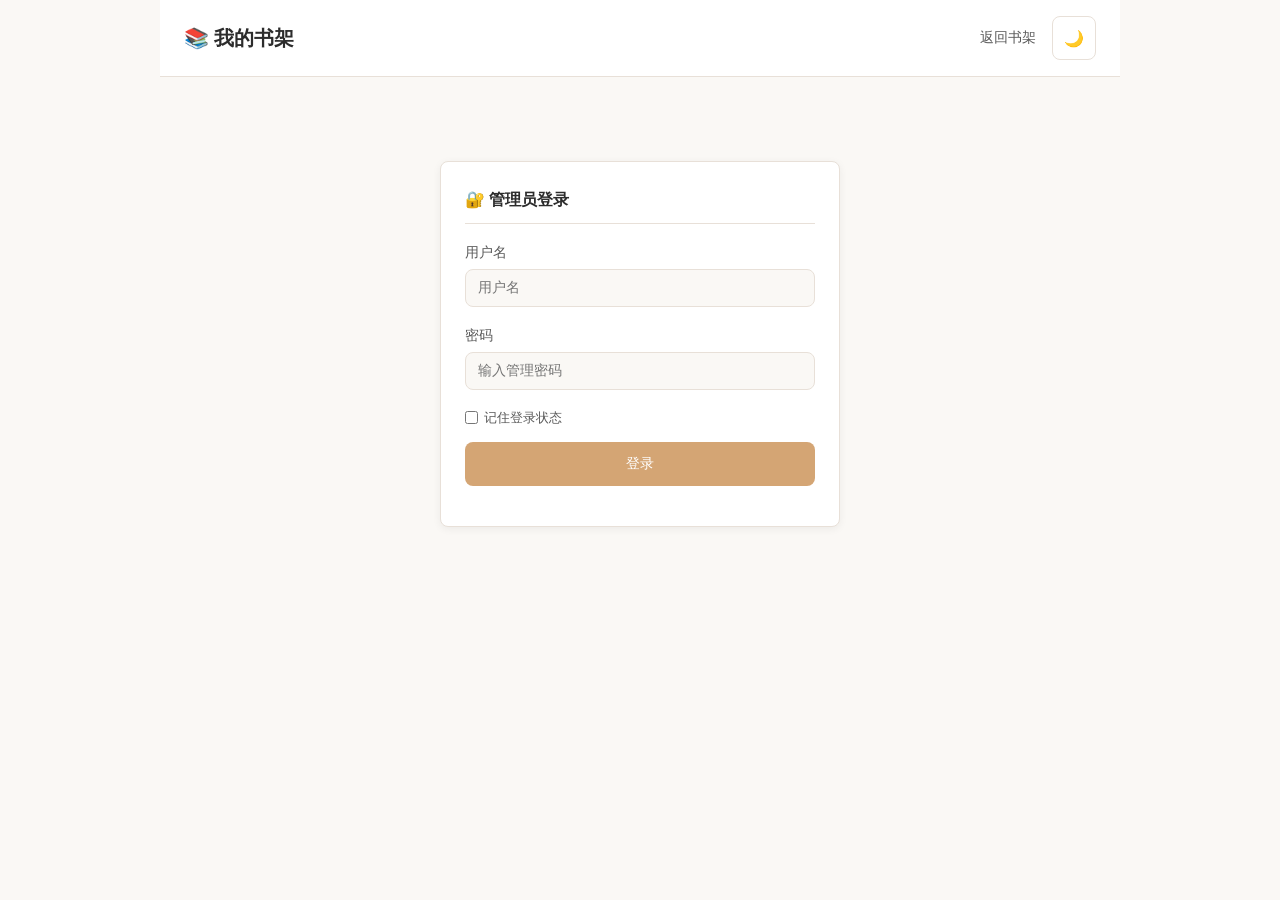
==== commit 0988cf85: "feat: 阅读页广告位 + 作者邮箱注册(Resend) 广告系统： - site_settings 新增 ad_* 配置项（启用开关、模式、HTML、AdSense Slot、弹窗参数） - fu" ====
--- a/admin.html
+++ b/admin.html
@@ -50,7 +50,37 @@
             </button>
             <div style="font-size:12px;color:var(--text-light);margin-top:4px">首次登录自动注册为演示管理员</div>
           </div>
-        </div>
+          <div id="author-register-section" style="display:none;margin-top:12px">
+            <a href="#" onclick="showAuthorRegister();return false" style="font-size:13px;color:var(--accent)">✍️ 申请成为作者（邮箱注册）</a>
+          </div>
+        </div>
+      </div>
+
+      <!-- 作者注册面板 -->
+      <div class="admin-section" id="author-register-panel" style="display:none;max-width:420px;margin:60px auto">
+        <h3>✍️ 作者注册 <button class="close-btn" onclick="hideAuthorRegister()">✕</button></h3>
+        <p style="color:var(--text-light);font-size:13px;margin-bottom:12px">使用邮箱注册作者账号，验证邮箱后等待管理员审核通过即可登录。</p>
+        <div class="form-group">
+          <label>邮箱</label>
+          <div style="display:flex;gap:8px">
+            <input type="email" id="reg-email" placeholder="your@email.com" maxlength="200" style="flex:1">
+            <button class="btn" id="reg-send-code-btn" onclick="sendRegCode()" style="white-space:nowrap">发送验证码</button>
+          </div>
+        </div>
+        <div class="form-group">
+          <label>验证码（6 位）</label>
+          <input type="text" id="reg-code" placeholder="收到的 6 位验证码" maxlength="6" inputmode="numeric" pattern="\d{6}">
+        </div>
+        <div class="form-group">
+          <label>用户名</label>
+          <input type="text" id="reg-username" placeholder="字母数字下划线，2-32 位" maxlength="32">
+        </div>
+        <div class="form-group">
+          <label>密码</label>
+          <input type="password" id="reg-password" placeholder="至少 8 位，包含字母和数字" maxlength="128">
+        </div>
+        <button class="btn" onclick="doRegister()" style="width:100%">提交注册</button>
+        <div id="reg-msg" style="margin-top:8px"></div>
       </div>
     </div>
 
@@ -418,6 +448,117 @@
         <div id="backup-msg"></div>
       </div>
 
+      <!-- 广告管理（仅超管可见） -->
+      <div class="admin-section super-admin-only" style="display:none">
+        <h3>📢 广告管理</h3>
+        <p style="color:var(--text-light);font-size:13px;margin-bottom:12px">在阅读页两侧及返回时的弹窗展示广告。支持自定义 HTML 和 Google AdSense。</p>
+        <div class="form-group">
+          <label>
+            <input type="checkbox" id="ad-enabled" onchange="toggleAdConfig()"> 启用广告
+          </label>
+        </div>
+        <div id="ad-config" style="display:none">
+          <div class="form-group">
+            <label>广告类型</label>
+            <select id="ad-mode" style="padding:4px 8px;border:1px solid var(--border);border-radius:var(--radius);background:var(--bg);color:var(--text)">
+              <option value="custom">自定义 HTML</option>
+              <option value="adsense">Google AdSense</option>
+              <option value="both">两者同时展示</option>
+            </select>
+          </div>
+
+          <div id="ad-custom-config">
+            <details open>
+              <summary style="cursor:pointer;font-size:14px;color:var(--accent);margin-bottom:8px">📝 自定义 HTML 广告</summary>
+              <div class="form-group">
+                <label>左侧广告 HTML（最长 10000 字符）</label>
+                <textarea id="ad-left-html" placeholder='例如：<a href="https://..." target="_blank"><img src="..." style="width:100%"></a>' style="min-height:80px;font-family:monospace;font-size:12px" maxlength="10000"></textarea>
+              </div>
+              <div class="form-group">
+                <label>右侧广告 HTML</label>
+                <textarea id="ad-right-html" placeholder='HTML 片段，留空则不展示' style="min-height:80px;font-family:monospace;font-size:12px" maxlength="10000"></textarea>
+              </div>
+              <div class="form-group">
+                <label>返回弹窗广告 HTML</label>
+                <textarea id="ad-popup-html" placeholder='HTML 片段，留空则不展示弹窗' style="min-height:80px;font-family:monospace;font-size:12px" maxlength="10000"></textarea>
+              </div>
+            </details>
+          </div>
+
+          <div id="ad-adsense-config">
+            <details>
+              <summary style="cursor:pointer;font-size:14px;color:var(--accent);margin-bottom:8px">🔍 Google AdSense 配置</summary>
+              <div style="background:var(--bg);padding:10px;border-radius:var(--radius);margin-bottom:12px;font-size:13px;color:var(--text-light)">
+                需要在 <a href="https://adsense.google.com/" target="_blank" style="color:var(--primary)">AdSense 后台</a> 创建广告单元后，将 Client ID 与各位置的 Slot ID 填入下方。
+              </div>
+              <div class="form-group">
+                <label>Client ID（ca-pub-...）</label>
+                <input type="text" id="ad-adsense-client" placeholder="ca-pub-1234567890" maxlength="100">
+              </div>
+              <div style="display:grid;grid-template-columns:1fr 1fr 1fr;gap:8px">
+                <div class="form-group">
+                  <label>左侧 Slot ID</label>
+                  <input type="text" id="ad-adsense-slot-left" placeholder="可选" maxlength="100">
+                </div>
+                <div class="form-group">
+                  <label>右侧 Slot ID</label>
+                  <input type="text" id="ad-adsense-slot-right" placeholder="可选" maxlength="100">
+                </div>
+                <div class="form-group">
+                  <label>弹窗 Slot ID</label>
+                  <input type="text" id="ad-adsense-slot-popup" placeholder="可选" maxlength="100">
+                </div>
+              </div>
+            </details>
+          </div>
+
+          <details>
+            <summary style="cursor:pointer;font-size:14px;color:var(--accent);margin-bottom:8px">⏱️ 弹窗参数</summary>
+            <div style="display:grid;grid-template-columns:1fr 1fr;gap:8px">
+              <div class="form-group">
+                <label>弹窗显示后倒计时（秒）</label>
+                <input type="number" id="ad-popup-delay" min="0" max="60" value="5">
+                <div style="font-size:12px;color:var(--text-light);margin-top:2px">倒计时结束后才允许关闭</div>
+              </div>
+              <div class="form-group">
+                <label>弹窗冷却间隔（分钟）</label>
+                <input type="number" id="ad-popup-interval" min="0" max="1440" value="30">
+                <div style="font-size:12px;color:var(--text-light);margin-top:2px">同一浏览器在间隔内不重复弹</div>
+              </div>
+            </div>
+          </details>
+        </div>
+        <button class="btn" onclick="saveAdConfig()">保存广告配置</button>
+        <div id="ad-config-msg" style="margin-top:8px"></div>
+      </div>
+
+      <!-- 邮件服务（Resend）+ 作者注册（仅超管可见） -->
+      <div class="admin-section super-admin-only" style="display:none">
+        <h3>✉️ 邮件服务（Resend）</h3>
+        <p style="color:var(--text-light);font-size:13px;margin-bottom:12px">配置 Resend 邮件服务用于作者注册邮箱验证。<a href="https://resend.com/api-keys" target="_blank" style="color:var(--accent)">前往 Resend 获取 API Key →</a></p>
+        <div class="form-group">
+          <label>
+            <input type="checkbox" id="author-reg-enabled"> 启用作者邮箱注册（开放注册）
+          </label>
+          <div style="font-size:12px;color:var(--text-light);margin-top:2px">启用后登录页会显示"作者注册"入口，注册后需管理员审核</div>
+        </div>
+        <div class="form-group">
+          <label>发件人（from）</label>
+          <input type="text" id="email-from" placeholder='例如：noreply@example.com 或 "小说站 <noreply@example.com>"' maxlength="200">
+          <div style="font-size:12px;color:var(--text-light);margin-top:2px">需要在 Resend 后台已验证的域名邮箱</div>
+        </div>
+        <div class="form-group">
+          <label>API Key <span id="email-key-status" style="font-size:12px"></span></label>
+          <input type="password" id="email-api-key" placeholder="留空则保持原值不变 (re_xxx)" maxlength="200">
+        </div>
+        <div class="form-group">
+          <label>邮件主题</label>
+          <input type="text" id="email-subject" placeholder="【小说站】注册验证码" maxlength="200">
+        </div>
+        <button class="btn" onclick="saveEmailConfig()">保存邮件配置</button>
+        <div id="email-config-msg" style="margin-top:8px"></div>
+      </div>
+
       <!-- 管理员管理（仅超管可见） -->
       <div class="admin-section super-admin-only" style="display:none">
         <h3>👥 管理员管理</h3>
@@ -455,11 +596,19 @@
 
       <!-- 作者管理（管理员及超管可见） -->
       <div class="admin-section admin-or-above-only" style="display:none">
-        <h3>✍️ 作者管理</h3>
+        <h3>✍️ 作者管理 <span id="pending-authors-badge" style="display:none;background:#e74c3c;color:#fff;font-size:11px;padding:2px 8px;border-radius:10px;margin-left:6px"></span></h3>
         <p style="color:var(--text-light);font-size:13px;margin-bottom:12px">作者只能管理自己创建的书籍与章节，且无演示账号的数量限制。</p>
+
+        <!-- Tab 切换 -->
+        <div style="display:flex;gap:8px;border-bottom:1px solid var(--border);margin-bottom:12px">
+          <button class="author-tab" data-tab="active" style="background:transparent;border:0;padding:8px 12px;border-bottom:2px solid var(--accent);font-weight:600;color:var(--accent);cursor:pointer">已激活</button>
+          <button class="author-tab" data-tab="pending" style="background:transparent;border:0;padding:8px 12px;border-bottom:2px solid transparent;color:var(--text-light);cursor:pointer">待审核 <span id="pending-tab-count" style="font-size:11px;color:#e74c3c"></span></button>
+          <button class="author-tab" data-tab="rejected" style="background:transparent;border:0;padding:8px 12px;border-bottom:2px solid transparent;color:var(--text-light);cursor:pointer">已拒绝</button>
+        </div>
+
         <div id="authors-list" style="margin-bottom:12px"></div>
         <details style="margin-top:8px">
-          <summary style="cursor:pointer;font-size:14px;color:var(--accent)">+ 添加作者</summary>
+          <summary style="cursor:pointer;font-size:14px;color:var(--accent)">+ 直接创建作者（跳过邮箱审核）</summary>
           <div style="display:grid;grid-template-columns:1fr 1fr auto;gap:8px;margin-top:8px;align-items:end">
             <div>
               <label style="font-size:12px;color:var(--text-light)">用户名</label>
@@ -470,6 +619,10 @@
               <input type="password" id="new-author-pass" placeholder="至少8位" style="width:100%;padding:6px 8px;border:1px solid var(--border);border-radius:var(--radius);background:var(--bg);color:var(--text)">
             </div>
             <button class="btn" onclick="createAuthor()">创建</button>
+          </div>
+          <div style="margin-top:6px">
+            <label style="font-size:12px;color:var(--text-light)">邮箱（可选）</label>
+            <input type="email" id="new-author-email" placeholder="author@example.com" style="width:100%;padding:6px 8px;border:1px solid var(--border);border-radius:var(--radius);background:var(--bg);color:var(--text)">
           </div>
           <div style="margin-top:4px">
             <label style="font-size:12px;color:var(--text-light)">
@@ -567,6 +720,13 @@
       fetch('/api/settings?check=github').then(r => r.json()).then(d => {
         if (d.githubLoginEnabled) {
           const el = document.getElementById('github-login-section');
+          if (el) el.style.display = '';
+        }
+      }).catch(() => {});
+      // 检查是否启用作者注册
+      fetch('/api/settings?check=register').then(r => r.json()).then(d => {
+        if (d.authorRegistrationEnabled) {
+          const el = document.getElementById('author-register-section');
           if (el) el.style.display = '';
         }
       }).catch(() => {});
@@ -630,7 +790,7 @@
       const deactivateBtn = document.getElementById('deactivate-account-btn');
       if (deactivateBtn) deactivateBtn.style.display = (role === 'demo' || role === 'author') ? '' : 'none';
       refreshAllBooks(); loadSettings(); loadStats(); loadFontList();
-      if (role === 'super_admin') { loadAdminUsers(); loadGitHubConfig(); }
+      if (role === 'super_admin') { loadAdminUsers(); loadGitHubConfig(); loadAdConfigAdmin(); loadEmailConfig(); }
       if (isAdminOrAbove) { loadAuthors(); }
     }
 
@@ -756,6 +916,148 @@
         document.getElementById('gh-client-secret').value = '';
         loadGitHubConfig();
       } catch(e) { showMsg('gh-config-msg', e.message, 'error'); }
+    }
+
+    // ===== 广告管理 =====
+    function toggleAdConfig() {
+      document.getElementById('ad-config').style.display =
+        document.getElementById('ad-enabled').checked ? '' : 'none';
+    }
+    async function loadAdConfigAdmin() {
+      try {
+        const res = await api('GET', '/api/admin/settings?section=ads');
+        const data = await res.json();
+        if (!res.ok) return;
+        document.getElementById('ad-enabled').checked = !!data.enabled;
+        document.getElementById('ad-mode').value = data.mode || 'custom';
+        document.getElementById('ad-left-html').value = data.leftHtml || '';
+        document.getElementById('ad-right-html').value = data.rightHtml || '';
+        document.getElementById('ad-popup-html').value = data.popupHtml || '';
+        document.getElementById('ad-adsense-client').value = data.adsenseClient || '';
+        document.getElementById('ad-adsense-slot-left').value = data.adsenseSlotLeft || '';
+        document.getElementById('ad-adsense-slot-right').value = data.adsenseSlotRight || '';
+        document.getElementById('ad-adsense-slot-popup').value = data.adsenseSlotPopup || '';
+        document.getElementById('ad-popup-delay').value = data.popupDelay ?? 5;
+        document.getElementById('ad-popup-interval').value = data.popupInterval ?? 30;
+        toggleAdConfig();
+      } catch {}
+    }
+    async function saveAdConfig() {
+      const payload = {
+        enabled: document.getElementById('ad-enabled').checked,
+        mode: document.getElementById('ad-mode').value,
+        leftHtml: document.getElementById('ad-left-html').value,
+        rightHtml: document.getElementById('ad-right-html').value,
+        popupHtml: document.getElementById('ad-popup-html').value,
+        adsenseClient: document.getElementById('ad-adsense-client').value.trim(),
+        adsenseSlotLeft: document.getElementById('ad-adsense-slot-left').value.trim(),
+        adsenseSlotRight: document.getElementById('ad-adsense-slot-right').value.trim(),
+        adsenseSlotPopup: document.getElementById('ad-adsense-slot-popup').value.trim(),
+        popupDelay: Number(document.getElementById('ad-popup-delay').value) || 0,
+        popupInterval: Number(document.getElementById('ad-popup-interval').value) || 0,
+      };
+      try {
+        const res = await api('POST', '/api/admin/settings?section=ads', payload);
+        const data = await res.json();
+        if (!res.ok) throw new Error(data.error);
+        showMsg('ad-config-msg', '广告配置已保存', 'success');
+      } catch(e) { showMsg('ad-config-msg', e.message, 'error'); }
+    }
+
+    // ===== 邮件服务（Resend）配置 =====
+    async function loadEmailConfig() {
+      try {
+        const res = await api('GET', '/api/admin/settings?section=email');
+        const data = await res.json();
+        if (!res.ok) return;
+        document.getElementById('author-reg-enabled').checked = !!data.registrationEnabled;
+        document.getElementById('email-from').value = data.from || '';
+        document.getElementById('email-subject').value = data.subject || '';
+        document.getElementById('email-key-status').textContent = data.hasApiKey ? '（已配置 ✅）' : '（未配置）';
+      } catch {}
+    }
+    async function saveEmailConfig() {
+      const registrationEnabled = document.getElementById('author-reg-enabled').checked;
+      const from = document.getElementById('email-from').value.trim();
+      const apiKey = document.getElementById('email-api-key').value.trim();
+      const subject = document.getElementById('email-subject').value.trim();
+      if (registrationEnabled && !from) return showMsg('email-config-msg', '启用注册需填写发件人邮箱', 'error');
+      try {
+        const res = await api('POST', '/api/admin/settings?section=email', {
+          registrationEnabled, from, apiKey: apiKey || undefined, subject
+        });
+        const data = await res.json();
+        if (!res.ok) throw new Error(data.error);
+        showMsg('email-config-msg', '邮件配置已保存', 'success');
+        document.getElementById('email-api-key').value = '';
+        loadEmailConfig();
+      } catch(e) { showMsg('email-config-msg', e.message, 'error'); }
+    }
+
+    // ===== 作者注册（登录页入口） =====
+    function showAuthorRegister() {
+      document.querySelector('#login-panel > .admin-section').style.display = 'none';
+      document.getElementById('author-register-panel').style.display = '';
+    }
+    function hideAuthorRegister() {
+      document.querySelector('#login-panel > .admin-section').style.display = '';
+      document.getElementById('author-register-panel').style.display = 'none';
+    }
+    let _regSendCooldown = 0;
+    async function sendRegCode() {
+      const email = document.getElementById('reg-email').value.trim();
+      if (!email || !/^[^@\s]+@[^@\s]+\.[^@\s]+$/.test(email)) {
+        return showMsg('reg-msg', '请填写正确的邮箱', 'error');
+      }
+      const btn = document.getElementById('reg-send-code-btn');
+      btn.disabled = true; btn.textContent = '发送中...';
+      try {
+        const res = await fetch('/api/auth/register?action=send-code', {
+          method: 'POST', headers: { 'Content-Type': 'application/json' },
+          body: JSON.stringify({ email })
+        });
+        const data = await res.json();
+        if (!res.ok) throw new Error(data.error);
+        showMsg('reg-msg', '验证码已发送，请查收邮箱', 'success');
+        // 倒计时 60 秒
+        _regSendCooldown = 60;
+        const timer = setInterval(() => {
+          _regSendCooldown -= 1;
+          btn.textContent = `${_regSendCooldown}s 后重发`;
+          if (_regSendCooldown <= 0) {
+            clearInterval(timer);
+            btn.disabled = false;
+            btn.textContent = '发送验证码';
+          }
+        }, 1000);
+      } catch (e) {
+        btn.disabled = false; btn.textContent = '发送验证码';
+        showMsg('reg-msg', e.message, 'error');
+      }
+    }
+    async function doRegister() {
+      const email = document.getElementById('reg-email').value.trim();
+      const code = document.getElementById('reg-code').value.trim();
+      const username = document.getElementById('reg-username').value.trim();
+      const password = document.getElementById('reg-password').value;
+      if (!email || !code || !username || !password) return showMsg('reg-msg', '请填写完整信息', 'error');
+      if (!/^\d{6}$/.test(code)) return showMsg('reg-msg', '验证码为 6 位数字', 'error');
+      if (password.length < 8 || !/[a-zA-Z]/.test(password) || !/\d/.test(password)) {
+        return showMsg('reg-msg', '密码至少 8 位且包含字母和数字', 'error');
+      }
+      try {
+        const res = await fetch('/api/auth/register?action=verify', {
+          method: 'POST', headers: { 'Content-Type': 'application/json' },
+          body: JSON.stringify({ email, code, username, password })
+        });
+        const data = await res.json();
+        if (!res.ok) throw new Error(data.error);
+        showMsg('reg-msg', '注册成功！等待管理员审核通过后即可登录', 'success');
+        setTimeout(() => {
+          hideAuthorRegister();
+          document.getElementById('login-user').value = username;
+        }, 3000);
+      } catch (e) { showMsg('reg-msg', e.message, 'error'); }
     }
 
     // ===== TXT导入 =====
@@ -1509,21 +1811,41 @@
 
     // ===== 作者管理 =====
     let _authorsCache = [];
+    let _currentAuthorTab = 'active';
     async function loadAuthors() {
       const el = document.getElementById('authors-list');
       if (!el) return;
       try {
-        const res = await api('GET', '/api/admin/authors');
+        const res = await api('GET', '/api/admin/authors?status=' + encodeURIComponent(_currentAuthorTab));
         const data = await res.json();
         if (!res.ok) throw new Error(data.error);
         const authors = data.authors || [];
         _authorsCache = authors;
+
+        // 更新待审核角标
+        const pendingCount = data.pendingCount || 0;
+        const badge = document.getElementById('pending-authors-badge');
+        const tabCount = document.getElementById('pending-tab-count');
+        if (badge) {
+          if (pendingCount > 0) { badge.style.display = ''; badge.textContent = pendingCount + ' 待审'; }
+          else badge.style.display = 'none';
+        }
+        if (tabCount) tabCount.textContent = pendingCount > 0 ? `(${pendingCount})` : '';
+
         if (authors.length === 0) {
-          el.innerHTML = '<p style="color:var(--text-light);font-size:13px">暂无作者，可在下方添加</p>';
+          const emptyMsg = _currentAuthorTab === 'pending' ? '暂无待审核作者'
+            : _currentAuthorTab === 'rejected' ? '暂无已拒绝作者'
+            : '暂无作者，可在下方添加';
+          el.innerHTML = `<p style="color:var(--text-light);font-size:13px">${emptyMsg}</p>`;
           return;
         }
         const canReset = currentRole === 'super_admin';
-        el.innerHTML = '<table style="width:100%;font-size:14px;border-collapse:collapse"><thead><tr style="border-bottom:2px solid var(--border)"><th style="text-align:left;padding:6px">用户名</th><th style="text-align:left;padding:6px">书籍</th><th style="text-align:left;padding:6px">字数</th><th style="text-align:left;padding:6px">密码</th><th style="text-align:left;padding:6px">创建时间</th><th style="text-align:right;padding:6px">操作</th></tr></thead><tbody>' +
+        const isPending = _currentAuthorTab === 'pending';
+        const isRejected = _currentAuthorTab === 'rejected';
+
+        el.innerHTML = '<table style="width:100%;font-size:14px;border-collapse:collapse"><thead><tr style="border-bottom:2px solid var(--border)"><th style="text-align:left;padding:6px">用户名</th><th style="text-align:left;padding:6px">邮箱</th>' +
+          (isPending || isRejected ? '' : '<th style="text-align:left;padding:6px">书籍</th><th style="text-align:left;padding:6px">字数</th><th style="text-align:left;padding:6px">密码</th>') +
+          '<th style="text-align:left;padding:6px">创建时间</th><th style="text-align:right;padding:6px">操作</th></tr></thead><tbody>' +
           authors.map(a => {
             const bookCount = a.book_count || 0;
             const totalWords = a.total_words || 0;
@@ -1531,19 +1853,35 @@
             const bookInfo = bookCount > 0
               ? `<span style="cursor:pointer;color:var(--accent)" class="btn-view-author-books" title="查看书籍">${bookCount} 本</span>`
               : '<span style="color:var(--text-light)">0</span>';
-            const resetBtn = canReset
-              ? ' <button class="btn btn-sm btn-reset-author-pwd" style="font-size:11px;padding:1px 6px">重置密码</button>'
-              : '';
-            return `<tr data-id="${a.id}" data-name="${esc(a.username)}" data-lock="${a.password_locked ? 1 : 0}" style="border-bottom:1px solid var(--border)">
-              <td style="padding:6px">${esc(a.username)}</td>
+            const emailCell = a.email ? esc(a.email) : '<span style="color:var(--text-light)">-</span>';
+
+            let actions = '';
+            if (isPending) {
+              actions = '<button class="btn btn-sm btn-approve-author" style="background:#27ae60;color:#fff">通过</button> ' +
+                        '<button class="btn btn-sm btn-reject-author" style="background:#e67e22;color:#fff">拒绝</button> ' +
+                        '<button class="btn btn-sm btn-danger btn-delete-author">删除</button>';
+            } else if (isRejected) {
+              actions = '<button class="btn btn-sm btn-approve-author" style="background:#27ae60;color:#fff">恢复</button> ' +
+                        '<button class="btn btn-sm btn-danger btn-delete-author">删除</button>';
+            } else {
+              const resetBtn = canReset ? ' <button class="btn btn-sm btn-reset-author-pwd" style="font-size:11px;padding:1px 6px">重置密码</button>' : '';
+              actions = resetBtn + '<button class="btn btn-sm btn-danger btn-delete-author" style="margin-left:4px">删除</button>';
+            }
+
+            const middleCells = (isPending || isRejected) ? '' : `
               <td style="padding:6px;font-size:13px">${bookInfo}</td>
               <td style="padding:6px;font-size:13px;color:var(--text-light)">${wordsText}</td>
               <td style="padding:6px">
                 <span title="${a.password_locked ? '密码已锁定' : '密码可修改'}">${a.password_locked ? '🔒' : '🔓'}</span>
                 <button class="btn btn-sm btn-toggle-author-pwd-lock" style="font-size:11px;padding:1px 6px">${a.password_locked ? '解锁' : '锁定'}</button>
-              </td>
+              </td>`;
+
+            return `<tr data-id="${a.id}" data-name="${esc(a.username)}" data-lock="${a.password_locked ? 1 : 0}" style="border-bottom:1px solid var(--border)">
+              <td style="padding:6px">${esc(a.username)}</td>
+              <td style="padding:6px;font-size:13px">${emailCell}</td>
+              ${middleCells}
               <td style="padding:6px;color:var(--text-light);font-size:12px">${a.created_at ? a.created_at.slice(0,10) : '-'}</td>
-              <td style="padding:6px;text-align:right">${resetBtn}<button class="btn btn-sm btn-danger btn-delete-author" style="margin-left:4px">删除</button></td>
+              <td style="padding:6px;text-align:right">${actions}</td>
             </tr>`;
           }).join('') +
           '</tbody></table>';
@@ -1551,6 +1889,22 @@
         el.innerHTML = `<p style="color:var(--danger,#e74c3c);font-size:13px">加载失败：${esc(e.message)}</p>`;
       }
     }
+
+    // Tab 切换
+    document.querySelectorAll('.author-tab').forEach(btn => {
+      btn.addEventListener('click', () => {
+        document.querySelectorAll('.author-tab').forEach(b => {
+          b.style.borderBottomColor = 'transparent';
+          b.style.color = 'var(--text-light)';
+          b.style.fontWeight = 'normal';
+        });
+        btn.style.borderBottomColor = 'var(--accent)';
+        btn.style.color = 'var(--accent)';
+        btn.style.fontWeight = '600';
+        _currentAuthorTab = btn.dataset.tab;
+        loadAuthors();
+      });
+    });
 
     // 作者列表事件委托
     document.getElementById('authors-list').addEventListener('click', function(e) {
@@ -1567,24 +1921,42 @@
         resetAuthorPwd(id, name);
       } else if (e.target.classList.contains('btn-view-author-books')) {
         showUserBooks(id, name);
+      } else if (e.target.classList.contains('btn-approve-author')) {
+        reviewAuthor(id, name, 'approve');
+      } else if (e.target.classList.contains('btn-reject-author')) {
+        reviewAuthor(id, name, 'reject');
       }
     });
+
+    async function reviewAuthor(id, username, action) {
+      const word = action === 'approve' ? '通过' : '拒绝';
+      if (!confirm(`确定${word}作者「${username}」？`)) return;
+      try {
+        const res = await api('PUT', '/api/admin/authors', { id, action });
+        const data = await res.json();
+        if (!res.ok) throw new Error(data.error);
+        loadAuthors();
+      } catch(e) { alert(e.message); }
+    }
 
     async function createAuthor() {
       const username = document.getElementById('new-author-user').value.trim();
       const password = document.getElementById('new-author-pass').value;
+      const email = document.getElementById('new-author-email')?.value.trim() || '';
       const pwdLock = document.getElementById('new-author-pwd-lock').checked;
       if (!username || !password) return showMsg('author-user-msg', '请填写用户名和密码', 'error');
       try {
-        const res = await api('POST', '/api/admin/authors', { username, password, password_locked: pwdLock ? 1 : 0 });
+        const res = await api('POST', '/api/admin/authors', {
+          username, password, email: email || undefined, password_locked: pwdLock ? 1 : 0
+        });
         const data = await res.json();
         if (!res.ok) throw new Error(data.error);
         showMsg('author-user-msg', data.message, 'success');
         document.getElementById('new-author-user').value = '';
         document.getElementById('new-author-pass').value = '';
+        if (document.getElementById('new-author-email')) document.getElementById('new-author-email').value = '';
         document.getElementById('new-author-pwd-lock').checked = false;
         loadAuthors();
-        // 同时刷新管理员列表（如果在显示）
         if (currentRole === 'super_admin') loadAdminUsers();
       } catch(e) { showMsg('author-user-msg', e.message, 'error'); }
     }
--- a/style.css
+++ b/style.css
@@ -0,0 +1,1579 @@
+/* 小说站全局样式 */
+* { margin: 0; padding: 0; box-sizing: border-box; }
+
+:root {
+  /* 主色调变量 */
+  --bg: #faf8f5;
+  --card-bg: #ffffff;
+  --text: #2c2c2c;
+  --text-light: #5a5a5a;  /* 提高对比度：从 #666 改为更深的颜色，对比度 5.1:1 */
+  --accent: #d4a574;
+  --accent-dark: #b8895a;
+  --border: #e8e0d8;
+  --shadow: 0 2px 8px rgba(0,0,0,0.06);
+  --radius: 8px;
+  --max-width: 960px;
+  --reading-width: 720px;
+  --font-size: 17px;
+  --line-height: 2;
+  --letter-spacing: 0.02em;
+  --font-family: 'Georgia', 'Noto Serif SC', 'Source Han Serif CN', serif;
+  
+  /* z-index 层级体系 */
+  --z-dropdown: 100;
+  --z-sticky: 200;
+  --z-overlay: 300;
+  --z-modal: 400;
+  --z-tooltip: 500;
+  --z-notification: 600;
+  
+  /* P3修复：语义化颜色变量 - 统一使用连字符命名 */
+  --color-success: #15803d;
+  --color-success-bg: #d4edda;
+  --color-success-border: #c3e6cb;
+  --color-error: #721c24;
+  --color-error-bg: #f8d7da;
+  --color-error-border: #f5c6cb;
+  --color-danger: #e74c3c;
+  --color-danger-hover: #c0392b;
+  --color-warning: #f59e0b;
+  --color-info: #3b82f6;
+  
+  /* 角色标签颜色 */
+  --color-role-super-bg: #fce7f3;
+  --color-role-super-text: #be185d;
+  --color-role-admin-bg: #dbeafe;
+  --color-role-admin-text: #1d4ed8;
+  --color-role-demo-bg: #dcfce7;
+  --color-role-demo-text: #15803d;
+  
+  /* iOS安全区域 */
+  --safe-area-inset-top: env(safe-area-inset-top, 0px);
+  --safe-area-inset-bottom: env(safe-area-inset-bottom, 0px);
+  --safe-area-inset-left: env(safe-area-inset-left, 0px);
+  --safe-area-inset-right: env(safe-area-inset-right, 0px);
+}
+
+/* 夜间模式 */
+[data-theme="dark"] {
+  --bg: #1a1a2e;
+  --card-bg: #16213e;
+  --text: #e8e8e8;  /* 提高对比度 */
+  --text-light: #b8b8b8;  /* 提高对比度：从 #a0a0a0 改为更亮，对比度 8.1:1 */
+  --accent: #e2b07a;
+  --accent-dark: #c89660;
+  --border: #2a2a4a;
+  --shadow: 0 2px 8px rgba(0,0,0,0.3);
+}
+
+/* 护眼模式 */
+[data-theme="green"] {
+  --bg: #c7edcc;
+  --card-bg: #d4f2d8;
+  --text: #2c3e2c;
+  --text-light: #3d5c3d;  /* 提高对比度：从 #556b55 改为更深，对比度 5.2:1 */
+  --accent: #6aab6a;
+  --accent-dark: #4e8f4e;
+  --border: #a8d8a8;
+  --shadow: 0 2px 8px rgba(0,0,0,0.06);
+}
+
+/* 羊皮纸模式 */
+[data-theme="sepia"] {
+  --bg: #f5e6c8;
+  --card-bg: #faf0dc;
+  --text: #3d3020;  /* 提高对比度：从 #5b4636 改为更深 */
+  --text-light: #5a4a30;  /* 提高对比度：从 #8b7355 改为更深，对比度 5.5:1 */
+  --accent: #c49a6c;
+  --accent-dark: #a67c52;
+  --border: #dcc8a0;
+  --shadow: 0 2px 8px rgba(0,0,0,0.08);
+}
+
+/* 淡蓝模式 */
+[data-theme="blue"] {
+  --bg: #e8f0fe;
+  --card-bg: #f0f5ff;
+  --text: #2c3e50;
+  --text-light: #4a6a8a;  /* 提高对比度：从 #5a7a9a 改为更深，对比度 5.0:1 */
+  --accent: #5b9bd5;
+  --accent-dark: #4178b0;
+  --border: #c0d8f0;
+  --shadow: 0 2px 8px rgba(0,0,0,0.06);
+}
+
+body {
+  font-family: var(--font-family);
+  background: var(--bg);
+  color: var(--text);
+  line-height: 1.8;
+  min-height: 100vh;
+  transition: background 0.3s, color 0.3s;
+}
+
+/* 触摸目标最小尺寸 - 确保移动端可访问性 */
+button,
+.btn,
+[role="button"],
+input[type="submit"],
+input[type="button"],
+input[type="reset"],
+a.nav-link,
+.theme-toggle,
+.font-btn,
+.bar-btn,
+.anno-float-btn,
+.anno-vis-btn,
+.anno-sort-tab,
+.anno-like-btn,
+.btn-link,
+.tag-pill,
+.font-option,
+.theme-dot {
+    min-height: 44px;
+    min-width: 44px;
+}
+
+/* 对于小图标按钮，使用 padding 扩大触摸区域 */
+.icon-btn,
+.anno-float-btn {
+    padding: 12px;
+}
+
+/* 统一禁用 tap highlight */
+button, a, .tag-pill, .theme-dot, .font-option {
+    -webkit-tap-highlight-color: transparent;
+}
+
+/* 焦点状态 - 确保键盘导航可见性 */
+:focus-visible {
+    outline: 3px solid var(--accent, #007bff);
+    outline-offset: 2px;
+}
+
+button:focus-visible,
+a:focus-visible,
+input:focus-visible,
+select:focus-visible,
+textarea:focus-visible,
+.btn:focus-visible,
+.nav-link:focus-visible,
+.book-card:focus-visible,
+.chapter-list a:focus-visible,
+.theme-toggle:focus-visible,
+.font-btn:focus-visible,
+.bar-btn:focus-visible,
+.tag-pill:focus-visible {
+    outline: 3px solid var(--accent, #007bff);
+    outline-offset: 2px;
+}
+
+/* 移除默认 outline 避免双重边框 */
+:focus {
+    outline: none;
+}
+
+/* 鼠标点击时不显示焦点环，仅键盘导航时显示 */
+:focus:not(:focus-visible) {
+    outline: none;
+}
+
+/* 导航栏 */
+.navbar {
+  background: var(--card-bg);
+  border-bottom: 1px solid var(--border);
+  padding: 16px 24px;
+  display: flex;
+  align-items: center;
+  justify-content: space-between;
+  max-width: var(--max-width);
+  margin: 0 auto;
+  transition: background 0.3s;
+}
+.navbar h1 { font-size: 20px; font-weight: 600; color: var(--text); }
+.navbar h1 a { color: inherit; text-decoration: none; }
+.navbar nav { display: flex; align-items: center; gap: 16px; }
+.navbar nav a {
+  color: var(--text-light);
+  text-decoration: none;
+  font-size: 14px;
+}
+.navbar nav a:hover { color: var(--accent-dark); }
+
+/* 用户角色标签 */
+.role-badge {
+  display: inline-block;
+  padding: 2px 8px;
+  border-radius: 10px;
+  font-size: 11px;
+  font-weight: 500;
+  vertical-align: middle;
+}
+.role-badge.super { background: var(--color-role-super-bg); color: var(--color-role-super-text); }
+.role-badge.admin { background: var(--color-role-admin-bg); color: var(--color-role-admin-text); }
+.role-badge.demo { background: var(--color-role-demo-bg); color: var(--color-role-demo-text); }
+.role-badge.guest { background: var(--bg); color: var(--text-light); border: 1px solid var(--border); }
+
+/* 主题切换按钮 */
+.theme-toggle {
+  background: none;
+  border: 1px solid var(--border);
+  border-radius: var(--radius);
+  padding: 6px 10px;
+  cursor: pointer;
+  font-size: 16px;
+  color: var(--text);
+  transition: background 0.15s;
+}
+.theme-toggle:hover { background: var(--bg); }
+
+/* 字号控制 */
+.font-controls {
+  display: flex;
+  align-items: center;
+  gap: 6px;
+}
+.font-btn {
+  background: none;
+  border: 1px solid var(--border);
+  border-radius: var(--radius);
+  padding: 4px 10px;
+  cursor: pointer;
+  font-size: 14px;
+  color: var(--text);
+  transition: background 0.15s;
+}
+.font-btn:hover { background: var(--bg); }
+
+/* 容器 */
+.container {
+  max-width: var(--max-width);
+  margin: 0 auto;
+  padding: 24px;
+}
+
+/* 书架网格 */
+.book-grid {
+  display: grid;
+  grid-template-columns: repeat(auto-fill, minmax(280px, 1fr));
+  gap: 20px;
+  margin-top: 20px;
+}
+.book-card {
+  background: var(--card-bg);
+  border: 1px solid var(--border);
+  border-radius: var(--radius);
+  padding: 20px;
+  box-shadow: var(--shadow);
+  transition: transform 0.2s, box-shadow 0.2s, background 0.3s;
+  cursor: pointer;
+  text-decoration: none;
+  color: inherit;
+  display: block;
+}
+.book-card:hover {
+  transform: translateY(-2px);
+  box-shadow: 0 4px 16px rgba(0,0,0,0.1);
+}
+.book-card h3 { font-size: 18px; margin-bottom: 8px; color: var(--text); }
+.book-card .meta { font-size: 13px; color: var(--text-light); margin-bottom: 8px; }
+.book-card .desc {
+  font-size: 14px;
+  color: var(--text-light);
+  display: -webkit-box;
+  -webkit-line-clamp: 3;
+  -webkit-box-orient: vertical;
+  overflow: hidden;
+}
+
+/* 章节目录 */
+.book-header {
+  background: var(--card-bg);
+  border: 1px solid var(--border);
+  border-radius: var(--radius);
+  padding: 24px;
+  margin-bottom: 20px;
+  box-shadow: var(--shadow);
+  transition: background 0.3s;
+}
+.book-header h2 { font-size: 24px; margin-bottom: 8px; }
+.book-header .author { color: var(--text-light); font-size: 14px; margin-bottom: 12px; }
+.book-header .desc { color: var(--text-light); font-size: 15px; line-height: 1.6; }
+
+.chapter-list {
+  list-style: none;
+  background: var(--card-bg);
+  border: 1px solid var(--border);
+  border-radius: var(--radius);
+  box-shadow: var(--shadow);
+  overflow: hidden;
+  transition: background 0.3s;
+}
+.chapter-list li { border-bottom: 1px solid var(--border); }
+.chapter-list li:last-child { border-bottom: none; }
+.chapter-list a {
+  display: flex;
+  justify-content: space-between;
+  align-items: center;
+  padding: 14px 20px;
+  color: var(--text);
+  text-decoration: none;
+  transition: background 0.15s;
+}
+.chapter-list a:hover { background: rgba(128,128,128,0.08); }
+.chapter-list .chapter-title { font-size: 15px; }
+.chapter-list .chapter-meta { font-size: 12px; color: var(--text-light); }
+
+/* 阅读页 */
+.reader {
+  max-width: var(--reading-width);
+  margin: 0 auto;
+  padding: 32px 24px;
+}
+.reader h2 {
+  font-size: 22px;
+  text-align: center;
+  margin-bottom: 32px;
+  color: var(--text);
+}
+.reader-content {
+  font-size: var(--font-size);
+  line-height: var(--line-height);
+  color: var(--text);
+  white-space: pre-wrap;
+  word-wrap: break-word;
+  text-indent: 2em;
+  letter-spacing: var(--letter-spacing);
+  text-align: justify;
+}
+/* 阅读工具栏 */
+.reader-toolbar {
+  display: flex;
+  justify-content: center;
+  align-items: center;
+  gap: 12px;
+  margin-bottom: 24px;
+  padding: 10px;
+  background: var(--card-bg);
+  border: 1px solid var(--border);
+  border-radius: var(--radius);
+}
+/* 阅读进度条 */
+.progress-bar {
+  position: fixed;
+  top: 0;
+  left: 0;
+  height: 3px;
+  background: var(--accent);
+  z-index: var(--z-sticky, 200);
+  transition: width 0.1s;
+}
+/* 导航 */
+.reader-nav {
+  display: flex;
+  justify-content: space-between;
+  align-items: center;
+  margin-top: 40px;
+  padding-top: 20px;
+  border-top: 1px solid var(--border);
+}
+.reader-nav a, .reader-nav span {
+  color: var(--accent-dark);
+  text-decoration: none;
+  font-size: 14px;
+  padding: 8px 16px;
+  border: 1px solid var(--border);
+  border-radius: var(--radius);
+  transition: background 0.15s;
+}
+.reader-nav a:hover { background: rgba(128,128,128,0.08); }
+.reader-nav .disabled { color: var(--text-light); pointer-events: none; border-color: var(--border); opacity: 0.5; }
+
+/* 面包屑 */
+.breadcrumb {
+  font-size: 13px;
+  color: var(--text-light);
+  margin-bottom: 16px;
+}
+.breadcrumb a { color: var(--accent-dark); text-decoration: none; }
+.breadcrumb a:hover { text-decoration: underline; }
+.breadcrumb span { margin: 0 6px; }
+
+/* 返回顶部 */
+.back-to-top {
+  position: fixed;
+  bottom: 30px;
+  right: 30px;
+  width: 44px;
+  height: 44px;
+  min-height: 44px;  /* 确保触摸目标尺寸 */
+  min-width: 44px;
+  background: var(--accent);
+  color: white;
+  border: none;
+  border-radius: 50%;
+  font-size: 20px;
+  cursor: pointer;
+  display: none;
+  align-items: center;
+  justify-content: center;
+  box-shadow: 0 2px 8px rgba(0,0,0,0.2);
+  z-index: var(--z-sticky, 200);
+  transition: opacity 0.3s;
+}
+.back-to-top.visible { display: flex; }
+.back-to-top:hover { background: var(--accent-dark); }
+
+/* 管理后台 */
+.admin-section {
+  background: var(--card-bg);
+  border: 1px solid var(--border);
+  border-radius: var(--radius);
+  padding: 24px;
+  margin-bottom: 20px;
+  box-shadow: var(--shadow);
+  transition: background 0.3s;
+}
+.admin-section h3 {
+  font-size: 16px;
+  margin-bottom: 16px;
+  padding-bottom: 8px;
+  border-bottom: 1px solid var(--border);
+}
+.form-group { margin-bottom: 16px; }
+.form-group label {
+  display: block;
+  font-size: 14px;
+  color: var(--text-light);
+  margin-bottom: 4px;
+}
+.form-group input,
+.form-group textarea,
+.form-group select {
+  width: 100%;
+  padding: 10px 12px;
+  border: 1px solid var(--border);
+  border-radius: var(--radius);
+  font-size: 14px;
+  font-family: inherit;
+  background: var(--bg);
+  color: var(--text);
+  transition: background 0.3s, color 0.3s;
+}
+.form-group textarea { min-height: 200px; resize: vertical; }
+.form-group input:focus,
+.form-group textarea:focus,
+.form-group select:focus {
+  outline: none;
+  border-color: var(--accent);
+}
+
+.btn {
+  display: inline-block;
+  padding: 10px 20px;
+  background: var(--accent);
+  color: white;
+  border: none;
+  border-radius: var(--radius);
+  font-size: 14px;
+  cursor: pointer;
+  transition: background 0.15s;
+  margin-right: 8px;
+}
+.btn:hover { background: var(--accent-dark); }
+.btn:disabled { opacity: 0.5; cursor: not-allowed; }
+.btn-danger { background: var(--color-danger); }
+.btn-danger:hover { background: var(--color-danger-hover); }
+.btn-sm { padding: 6px 12px; font-size: 13px; }
+
+.msg {
+  padding: 12px 16px;
+  border-radius: var(--radius);
+  margin-top: 12px;
+  font-size: 14px;
+}
+.msg-success { background: var(--color-success-bg); color: var(--color-success); border: 1px solid var(--color-success-border); }
+.msg-error { background: var(--color-error-bg); color: var(--color-error); border: 1px solid var(--color-error-border); }
+[data-theme="dark"] .msg-success { background: #1a3a2a; color: #8fd4a4; border-color: #2a5a3a; }
+[data-theme="dark"] .msg-error { background: #3a1a1a; color: #f4a0a0; border-color: #5a2a2a; }
+
+/* 管理列表 */
+.admin-list { list-style: none; }
+.admin-list li {
+  display: flex;
+  justify-content: space-between;
+  align-items: center;
+  padding: 12px 0;
+  border-bottom: 1px solid var(--border);
+}
+.admin-list li:last-child { border-bottom: none; }
+.admin-list .item-info { flex: 1; }
+.admin-list .item-title { font-size: 15px; color: var(--text); }
+.admin-list .item-meta { font-size: 12px; color: var(--text-light); margin-top: 2px; }
+.admin-list .item-actions { display: flex; gap: 6px; }
+
+/* 空状态 */
+.empty { text-align: center; padding: 60px 20px; color: var(--text-light); }
+.empty p { font-size: 16px; margin-bottom: 8px; }
+
+/* 加载状态 */
+.loading { text-align: center; padding: 40px; color: var(--text-light); }
+
+/* 404页面 */
+.error-page { text-align: center; padding: 80px 20px; }
+.error-page h2 { font-size: 72px; color: var(--accent); margin-bottom: 16px; }
+.error-page p { font-size: 18px; color: var(--text-light); margin-bottom: 24px; }
+
+/* 阅读设置面板 */
+.settings-overlay {
+  position: fixed; top: 0; left: 0; right: 0; bottom: 0;
+  background: rgba(0,0,0,0.4); z-index: var(--z-overlay, 300); display: none;
+  align-items: flex-end; justify-content: center;
+}
+.settings-overlay.active { display: flex; }
+.settings-panel {
+  background: var(--card-bg); border-radius: 16px 16px 0 0;
+  width: 100%; max-width: 600px; padding: 20px 24px 32px;
+  max-height: 70vh; overflow-y: auto;
+  box-shadow: 0 -4px 20px rgba(0,0,0,0.15);
+  transition: background 0.3s;
+}
+.settings-panel h3 {
+  font-size: 16px; margin-bottom: 20px; text-align: center;
+  color: var(--text); position: relative;
+}
+.settings-panel .close-btn {
+  position: absolute; right: 0; top: -2px; background: none;
+  border: none; font-size: 20px; cursor: pointer; color: var(--text-light);
+}
+.setting-row {
+  margin-bottom: 18px;
+}
+.setting-label {
+  font-size: 13px; color: var(--text-light); margin-bottom: 8px; display: block;
+}
+.theme-options {
+  display: flex; gap: 10px; flex-wrap: wrap;
+}
+.theme-dot {
+  width: 36px; height: 36px; border-radius: 50%; border: 2px solid var(--border);
+  cursor: pointer; transition: transform 0.15s, border-color 0.15s; position: relative;
+}
+.theme-dot:hover { transform: scale(1.1); }
+.theme-dot.active { border-color: var(--accent); border-width: 3px; }
+.theme-dot[data-theme="light"] { background: #faf8f5; }
+.theme-dot[data-theme="dark"] { background: #1a1a2e; }
+.theme-dot[data-theme="green"] { background: #c7edcc; }
+.theme-dot[data-theme="sepia"] { background: #f5e6c8; }
+.theme-dot[data-theme="blue"] { background: #e8f0fe; }
+.font-options {
+  display: flex; gap: 8px; flex-wrap: wrap;
+}
+.font-option {
+  padding: 6px 14px; border: 1px solid var(--border); border-radius: var(--radius);
+  cursor: pointer; font-size: 14px; color: var(--text); background: var(--bg);
+  transition: border-color 0.15s, background 0.15s;
+}
+.font-option:hover { border-color: var(--accent); }
+.font-option.active { border-color: var(--accent); background: var(--accent); color: #fff; }
+.slider-row {
+  display: flex; align-items: center; gap: 12px;
+}
+.slider-row input[type="range"] {
+  flex: 1; accent-color: var(--accent); height: 4px;
+}
+.slider-row .slider-val {
+  font-size: 13px; color: var(--text-light); min-width: 40px; text-align: right;
+}
+
+/* 阅读底部工具栏 */
+.reader-bottom-bar {
+  position: fixed; bottom: 0; left: 0; right: 0;
+  background: var(--card-bg); border-top: 1px solid var(--border);
+  display: flex; justify-content: space-around; align-items: center;
+  padding: 8px 0; z-index: var(--z-sticky, 200);
+  transform: translateY(100%); transition: transform 0.3s, background 0.3s;
+  max-width: 600px; margin: 0 auto;
+}
+.reader-bottom-bar.visible { transform: translateY(0); }
+.bar-btn {
+  display: flex; flex-direction: column; align-items: center; gap: 2px;
+  background: none; border: none; cursor: pointer; color: var(--text-light);
+  font-size: 12px; padding: 8px 12px; min-height: 44px; transition: color 0.15s;
+}
+.bar-btn:hover, .bar-btn:active { color: var(--accent); }
+.bar-btn .bar-icon { font-size: 20px; }
+
+/* 继续阅读卡片 */
+.continue-reading {
+  background: linear-gradient(135deg, var(--accent), var(--accent-dark));
+  border-radius: var(--radius); padding: 16px 20px; margin-bottom: 20px;
+  color: #fff; text-decoration: none; display: flex;
+  align-items: center; justify-content: space-between;
+  transition: transform 0.2s, box-shadow 0.2s;
+  box-shadow: 0 2px 12px rgba(212,165,116,0.3);
+}
+.continue-reading:hover { transform: translateY(-2px); box-shadow: 0 4px 20px rgba(212,165,116,0.4); }
+.continue-info { flex: 1; }
+.continue-info .continue-label { font-size: 12px; opacity: 0.85; margin-bottom: 4px; }
+.continue-info .continue-title { font-size: 16px; font-weight: 600; }
+.continue-info .continue-chapter { font-size: 13px; opacity: 0.85; margin-top: 2px; }
+.continue-arrow { font-size: 24px; opacity: 0.8; }
+
+/* 搜索框 */
+.search-bar {
+  display: flex; gap: 8px; margin-bottom: 20px;
+}
+.search-bar input {
+  flex: 1; padding: 10px 14px; border: 1px solid var(--border);
+  border-radius: var(--radius); font-size: 14px; background: var(--card-bg);
+  color: var(--text); transition: background 0.3s, border-color 0.15s;
+}
+.search-bar input:focus { outline: none; border-color: var(--accent); }
+.search-bar button {
+  padding: 10px 18px; background: var(--accent); color: #fff;
+  border: none; border-radius: var(--radius); cursor: pointer;
+  font-size: 14px; transition: background 0.15s;
+}
+.search-bar button:hover { background: var(--accent-dark); }
+.search-results { margin-bottom: 20px; }
+.search-results .result-item {
+  background: var(--card-bg); border: 1px solid var(--border);
+  border-radius: var(--radius); padding: 12px 16px; margin-bottom: 8px;
+  text-decoration: none; display: block; color: var(--text);
+  transition: background 0.15s;
+}
+.search-results .result-item:hover { background: rgba(128,128,128,0.08); }
+.search-results .result-book { font-size: 12px; color: var(--text-light); }
+.search-results .result-title { font-size: 15px; margin: 4px 0; }
+.search-results .result-snippet { font-size: 13px; color: var(--text-light); }
+.search-results .result-snippet mark { background: rgba(212,165,116,0.3); color: inherit; padding: 0 2px; border-radius: 2px; }
+
+/* 章节目录浮层 */
+.toc-overlay {
+  position: fixed; top: 0; left: 0; right: 0; bottom: 0;
+  background: rgba(0,0,0,0.4); z-index: var(--z-overlay, 300); display: none;
+  align-items: center; justify-content: center;
+}
+.toc-overlay.active { display: flex; }
+.toc-panel {
+  background: var(--card-bg); border-radius: var(--radius);
+  width: 90%; max-width: 400px; max-height: 70vh;
+  display: flex; flex-direction: column;
+  box-shadow: 0 4px 20px rgba(0,0,0,0.2);
+}
+.toc-panel h3 {
+  padding: 16px 20px; margin: 0; font-size: 16px;
+  border-bottom: 1px solid var(--border); color: var(--text);
+}
+.toc-list {
+  list-style: none; overflow-y: auto; flex: 1; padding: 0; margin: 0;
+}
+.toc-list li a {
+  display: block; padding: 10px 20px; color: var(--text);
+  text-decoration: none; font-size: 14px; border-bottom: 1px solid var(--border);
+  transition: background 0.15s;
+}
+.toc-list li a:hover { background: rgba(128,128,128,0.08); }
+.toc-list li a.current { color: var(--accent); font-weight: 600; }
+
+/* 响应式 */
+@media (max-width: 640px) {
+  .book-grid { grid-template-columns: 1fr; }
+  .reader { padding: 20px 16px; }
+  .reader-content { font-size: calc(var(--font-size) - 1px); }
+  .navbar { padding: 12px 16px; }
+  .navbar h1 { font-size: 17px; }
+  .navbar nav { gap: 10px; }
+  .navbar nav a { font-size: 13px; }
+  .container { padding: 16px; }
+  .book-header { padding: 16px; }
+  .book-header h2 { font-size: 20px; }
+  .chapter-list a { padding: 12px 16px; }
+  .reader-toolbar { flex-wrap: wrap; gap: 8px; }
+  .reader-nav { flex-direction: column; gap: 10px; }
+  .reader-nav a, .reader-nav span { text-align: center; width: 100%; }
+  .admin-list li { flex-direction: column; align-items: flex-start; gap: 8px; }
+  .admin-list .item-actions { width: 100%; }
+  .back-to-top { bottom: 20px; right: 20px; width: 38px; height: 38px; font-size: 16px; }
+  .reader-bottom-bar { max-width: 100%; }
+  .settings-panel { padding: 16px 16px 24px; }
+  .back-to-top.has-bar { bottom: 70px; }
+}
+.back-to-top.has-bar { bottom: 80px; }
+
+/* ===== 翻页模式 ===== */
+body.pager-mode {
+  overflow: hidden;
+}
+body.pager-mode .progress-bar {
+  display: none;
+}
+body.pager-mode .back-to-top {
+  display: none !important;
+}
+body.pager-mode .reader {
+  height: calc(100vh - 100px);
+  overflow: hidden;
+  padding-bottom: 0;
+}
+body.pager-mode .reader-content {
+  column-width: 100%;
+  column-count: 1;
+  column-gap: 0;
+  height: 100%;
+  overflow: hidden;
+  transition: transform 0.35s cubic-bezier(0.25, 0.46, 0.45, 0.94);
+  will-change: transform;
+  -webkit-backface-visibility: hidden;
+  backface-visibility: hidden;
+}
+body.pager-mode .reader-nav {
+  display: none;
+}
+body.pager-mode .breadcrumb {
+  display: none;
+}
+body.pager-mode .reader h2 {
+  margin-bottom: 16px;
+  font-size: 18px;
+}
+
+/* 翻页点击区域 */
+.pager-tap-left,
+.pager-tap-right {
+  position: fixed;
+  top: 0;
+  bottom: 60px;
+  z-index: var(--z-dropdown, 100);
+  cursor: pointer;
+  -webkit-tap-highlight-color: transparent;
+}
+.pager-tap-left {
+  left: 0;
+  width: 35%;
+}
+.pager-tap-right {
+  right: 0;
+  width: 35%;
+}
+
+/* 页码指示器 */
+.pager-indicator {
+  position: fixed;
+  bottom: 52px;
+  left: 0;
+  right: 0;
+  text-align: center;
+  font-size: 12px;
+  color: var(--text-light);
+  padding: 4px 0;
+  z-index: var(--z-sticky, 200);
+  background: var(--bg);
+  display: none;
+  transition: background 0.3s, color 0.3s;
+}
+body.pager-mode .pager-indicator {
+  display: block;
+}
+
+/* 设置面板 - 阅读模式选项 */
+.mode-options {
+  display: flex;
+  gap: 8px;
+}
+.mode-option {
+  padding: 6px 16px;
+  border: 1px solid var(--border);
+  border-radius: var(--radius);
+  cursor: pointer;
+  font-size: 14px;
+  color: var(--text);
+  background: var(--bg);
+  transition: border-color 0.15s, background 0.15s;
+}
+.mode-option:hover {
+  border-color: var(--accent);
+}
+.mode-option.active {
+  border-color: var(--accent);
+  background: var(--accent);
+  color: #fff;
+}
+
+/* 翻页模式下移动端适配 */
+@media (max-width: 640px) {
+  body.pager-mode .reader {
+    height: calc(100vh - 90px);
+    padding: 12px 16px 0;
+  }
+  .pager-tap-left,
+  .pager-tap-right {
+    bottom: 50px;
+  }
+  .pager-indicator {
+    bottom: 44px;
+    font-size: 11px;
+  }
+}
+
+/* ===== 沉浸模式 ===== */
+body.immersive .navbar,
+body.immersive .reader-bottom-bar,
+body.immersive .breadcrumb,
+body.immersive .pager-indicator,
+body.immersive .progress-bar,
+body.immersive .back-to-top,
+body.immersive .reader-nav { display: none !important; }
+body.immersive .reader { max-width: 100%; padding: 2rem 5vw; height: 100vh; overflow-y: auto; }
+body.immersive.pager-mode .reader { height: 100vh; }
+body.immersive .pager-tap-left,
+body.immersive .pager-tap-right { bottom: 0; }
+/* 沉浸模式退出提示 */
+.immersive-hint {
+  position: fixed; bottom: 20px; left: 50%; transform: translateX(-50%);
+  background: rgba(0,0,0,0.6); color: #fff; padding: 8px 20px;
+  border-radius: 20px; font-size: 13px; z-index: var(--z-notification, 600);
+  opacity: 0; transition: opacity 0.5s; pointer-events: none;
+}
+.immersive-hint.show { opacity: 1; }
+
+/* ===== 封面卡片布局 ===== */
+.book-card-cover {
+  background: var(--card-bg); border: 1px solid var(--border); border-radius: var(--radius);
+  box-shadow: var(--shadow); transition: transform 0.2s, box-shadow 0.2s, background 0.3s;
+  cursor: pointer; text-decoration: none; color: inherit; display: flex; flex-direction: column;
+  overflow: hidden;
+}
+.book-card-cover:hover { transform: translateY(-2px); box-shadow: 0 4px 16px rgba(0,0,0,0.1); }
+.book-card-cover .cover-img {
+  width: 100%; aspect-ratio: 3/4; object-fit: cover; display: block; background: var(--bg);
+}
+.book-card-cover .cover-placeholder {
+  width: 100%; aspect-ratio: 3/4; display: flex; align-items: center; justify-content: center;
+  font-size: 48px; font-weight: 700; color: #fff; background: var(--accent);
+}
+.book-card-cover .card-body { padding: 12px; flex: 1; }
+.book-card-cover .card-body h3 {
+  font-size: 15px; margin-bottom: 4px; color: var(--text);
+  overflow: hidden; text-overflow: ellipsis; white-space: nowrap;
+}
+.book-card-cover .card-body .meta { font-size: 12px; color: var(--text-light); }
+.book-grid-cover {
+  display: grid; grid-template-columns: repeat(auto-fill, minmax(160px, 1fr)); gap: 16px; margin-top: 20px;
+}
+@media (max-width: 640px) {
+  .book-grid-cover { grid-template-columns: repeat(auto-fill, minmax(130px, 1fr)); gap: 12px; }
+}
+
+/* ===== 标签 ===== */
+.tag-pill {
+  display: inline-block; padding: 2px 10px; border-radius: 12px;
+  font-size: 12px; line-height: 1.6; white-space: nowrap; cursor: pointer;
+  border: 1px solid transparent; transition: opacity 0.15s;
+}
+.tag-pill:hover { opacity: 0.8; }
+.tag-pill.active { border-color: var(--text); }
+.tag-filter-bar {
+  display: flex; gap: 8px; overflow-x: auto; padding: 8px 0; margin-bottom: 12px;
+  -webkit-overflow-scrolling: touch; scrollbar-width: none;
+}
+.tag-filter-bar::-webkit-scrollbar { display: none; }
+.tag-filter-bar .tag-pill { flex-shrink: 0; }
+.card-tags { display: flex; gap: 4px; flex-wrap: wrap; margin-top: 6px; }
+.card-tags .tag-pill { font-size: 11px; padding: 1px 6px; cursor: default; }
+
+/* 书籍详情页封面 */
+.book-header-with-cover { display: flex; gap: 20px; align-items: flex-start; }
+.book-header-with-cover .book-cover-img {
+  width: 120px; min-width: 120px; border-radius: var(--radius); box-shadow: var(--shadow);
+}
+.book-header-with-cover .book-info { flex: 1; }
+@media (max-width: 640px) {
+  .book-header-with-cover { flex-direction: column; align-items: center; text-align: center; }
+  .book-header-with-cover .book-cover-img { width: 100px; }
+}
+
+/* 标签在详情页 */
+.book-tags { display: flex; gap: 6px; flex-wrap: wrap; margin-top: 8px; }
+.book-tags .tag-pill { cursor: default; }
+
+/* ===== 批注系统 ===== */
+
+/* 段落化渲染 */
+.reader-content p {
+  margin: 0;
+  text-indent: 2em;
+  padding: 2px 0;
+}
+
+/* 批注下划线 */
+.annotated {
+  background-image: linear-gradient(to right, var(--anno-color) 50%, transparent 50%);
+  background-size: 6px 2px;
+  background-repeat: repeat-x;
+  background-position: bottom;
+  padding-bottom: 2px;
+  cursor: pointer;
+  transition: background-color 0.2s;
+  border-radius: 1px;
+}
+.annotated:hover { background-color: var(--anno-color-hover); }
+
+.annotated.private-only {
+  --anno-color: rgba(245, 158, 11, var(--anno-opacity, 0.5));
+  --anno-color-hover: rgba(245, 158, 11, 0.08);
+}
+.annotated.has-public {
+  --anno-color: rgba(59, 130, 246, var(--anno-opacity, 0.5));
+  --anno-color-hover: rgba(59, 130, 246, 0.08);
+}
+.annotated.has-both {
+  --anno-color: rgba(59, 130, 246, var(--anno-opacity, 0.5));
+  --anno-color-hover: rgba(59, 130, 246, 0.08);
+  position: relative;
+}
+.annotated.has-both::before {
+  content: '';
+  position: absolute;
+  left: -3px;
+  bottom: 0;
+  width: 4px;
+  height: 4px;
+  border-radius: 50%;
+  background: rgba(245, 158, 11, 0.7);
+}
+
+/* 暗色模式适配 */
+[data-theme="dark"] .annotated.private-only {
+  --anno-color: rgba(212, 168, 67, var(--anno-opacity, 0.5));
+  --anno-color-hover: rgba(212, 168, 67, 0.1);
+}
+[data-theme="dark"] .annotated.has-public,
+[data-theme="dark"] .annotated.has-both {
+  --anno-color: rgba(91, 155, 213, var(--anno-opacity, 0.5));
+  --anno-color-hover: rgba(91, 155, 213, 0.1);
+}
+
+/* 护眼绿适配 */
+[data-theme="green"] .annotated.private-only {
+  --anno-color: rgba(180, 120, 20, var(--anno-opacity, 0.5));
+  --anno-color-hover: rgba(180, 120, 20, 0.1);
+}
+[data-theme="green"] .annotated.has-public,
+[data-theme="green"] .annotated.has-both {
+  --anno-color: rgba(40, 100, 180, var(--anno-opacity, 0.5));
+  --anno-color-hover: rgba(40, 100, 180, 0.1);
+}
+
+/* 羊皮纸适配 */
+[data-theme="sepia"] .annotated.private-only {
+  --anno-color: rgba(190, 120, 10, var(--anno-opacity, 0.5));
+  --anno-color-hover: rgba(190, 120, 10, 0.1);
+}
+[data-theme="sepia"] .annotated.has-public,
+[data-theme="sepia"] .annotated.has-both {
+  --anno-color: rgba(50, 90, 160, var(--anno-opacity, 0.5));
+  --anno-color-hover: rgba(50, 90, 160, 0.1);
+}
+
+/* 蓝色主题适配 */
+[data-theme="blue"] .annotated.private-only {
+  --anno-color: rgba(220, 160, 40, var(--anno-opacity, 0.5));
+  --anno-color-hover: rgba(220, 160, 40, 0.1);
+}
+[data-theme="blue"] .annotated.has-public,
+[data-theme="blue"] .annotated.has-both {
+  --anno-color: rgba(100, 160, 230, var(--anno-opacity, 0.5));
+  --anno-color-hover: rgba(100, 160, 230, 0.1);
+}
+
+/* 浮动按钮 */
+.anno-float-btn {
+  position: fixed;
+  z-index: var(--z-tooltip, 500);  /* 使用统一的层级变量 */
+  display: none;
+  width: 44px;  /* 增大尺寸以满足触摸目标要求 */
+  height: 44px;
+  border-radius: 50%;
+  background: var(--accent, #6366f1);
+  color: #fff;
+  align-items: center;
+  justify-content: center;
+  font-size: 18px;
+  box-shadow: 0 2px 8px rgba(0,0,0,0.2);
+  cursor: pointer;
+  user-select: none;
+}
+.anno-float-btn.visible { display: flex; }
+
+/* 批注编辑器 */
+.anno-editor {
+  position: fixed;
+  z-index: var(--z-modal, 400);  /* 使用统一的层级变量 */
+  display: none;
+  background: var(--card-bg, #fff);
+  border: 1px solid var(--border, #ddd);
+  border-radius: 12px;
+  box-shadow: 0 8px 32px rgba(0,0,0,0.18);
+  padding: 16px;
+  width: 320px;
+  max-width: 90vw;
+}
+.anno-editor-quote {
+  font-size: 13px;
+  color: var(--text-light, #888);
+  border-left: 3px solid var(--accent, #6366f1);
+  padding: 4px 8px;
+  margin-bottom: 10px;
+  max-height: 60px;
+  overflow: hidden;
+  line-height: 1.5;
+}
+.anno-editor textarea {
+  width: 100%;
+  min-height: 80px;
+  border: 1px solid var(--border, #ddd);
+  border-radius: 8px;
+  padding: 8px;
+  font-size: 14px;
+  line-height: 1.5;
+  resize: vertical;
+  background: var(--bg, #f9f9f9);
+  color: var(--text, #333);
+  font-family: inherit;
+  box-sizing: border-box;
+}
+.anno-editor textarea:focus { border-color: var(--accent, #6366f1); outline: none; }
+.anno-editor-footer {
+  display: flex;
+  justify-content: space-between;
+  align-items: center;
+  margin-top: 10px;
+  gap: 8px;
+}
+.anno-vis-btn {
+  background: none;
+  border: 1px solid var(--border, #ddd);
+  border-radius: 16px;
+  padding: 4px 12px;
+  font-size: 12px;
+  cursor: pointer;
+  transition: all 0.2s;
+  color: var(--text, #333);
+  white-space: nowrap;
+}
+.anno-vis-btn.public {
+  background: rgba(59, 130, 246, 0.07);
+  border-color: #3b82f6;
+  color: #3b82f6;
+}
+.anno-editor-actions { display: flex; gap: 6px; }
+.anno-submit-btn { background: var(--accent, #6366f1) !important; color: #fff !important; }
+
+/* 字数统计 */
+.anno-input-wrap {
+  position: relative;
+}
+.anno-char-count {
+  position: absolute;
+  bottom: 8px;
+  right: 10px;
+  font-size: 11px;
+  color: var(--text-light, #999);
+  pointer-events: none;
+}
+.anno-char-count.warn {
+  color: #ef4444;
+}
+
+/* 快捷键提示 */
+.anno-editor-hint {
+  font-size: 11px;
+  color: var(--text-light, #999);
+  text-align: center;
+  margin-top: 8px;
+}
+@media (max-width: 768px) {
+  .anno-editor-hint { display: none; }
+}
+
+/* 移动端底部抽屉 */
+@media (max-width: 768px) {
+  .anno-editor {
+    position: fixed;
+    bottom: 0; left: 0; right: 0;
+    width: 100%;
+    max-width: 100vw;
+    border-radius: 16px 16px 0 0;
+    padding: 20px 16px calc(env(safe-area-inset-bottom, 0px) + 16px);
+    box-sizing: border-box;
+  }
+}
+
+/* 批注查看弹窗 */
+.anno-popover {
+  position: fixed;
+  z-index: var(--z-tooltip, 500);  /* 使用统一的层级变量 */
+  display: none;
+  background: var(--card-bg, #fff);
+  border: 1px solid var(--border, #ddd);
+  border-radius: 12px;
+  box-shadow: 0 4px 24px rgba(0,0,0,0.15);
+  padding: 0;
+  max-width: 340px;
+  max-height: 360px;
+  overflow: hidden;
+}
+.anno-popover-header {
+  padding: 10px 12px 8px;
+  border-bottom: 1px solid var(--border, #eee);
+  position: sticky;
+  top: 0;
+  background: var(--card-bg, #fff);
+}
+.anno-sort-tabs {
+  display: flex;
+  gap: 4px;
+}
+.anno-sort-tab {
+  background: none;
+  border: none;
+  padding: 4px 12px;
+  font-size: 13px;
+  color: var(--text-light, #888);
+  cursor: pointer;
+  border-radius: 12px;
+  transition: all 0.2s;
+}
+.anno-sort-tab:hover {
+  background: var(--bg, #f5f5f5);
+}
+.anno-sort-tab.active {
+  background: var(--accent, #6366f1);
+  color: #fff;
+}
+.anno-popover-list {
+  padding: 8px 12px;
+  max-height: 280px;
+  overflow-y: auto;
+}
+.anno-popover-item {
+  padding: 10px 0;
+  border-bottom: 1px solid var(--border, #eee);
+}
+.anno-popover-item:last-child { border-bottom: none; }
+.anno-popover-content {
+  font-size: 14px;
+  line-height: 1.6;
+  color: var(--text, #333);
+  word-break: break-word;
+}
+.anno-popover-content.truncated .anno-expand {
+  color: var(--accent, #6366f1);
+  cursor: pointer;
+}
+.anno-popover-content.truncated .anno-expand:hover {
+  text-decoration: underline;
+}
+.anno-popover-footer {
+  display: flex;
+  justify-content: space-between;
+  align-items: center;
+  margin-top: 6px;
+}
+.anno-popover-meta {
+  font-size: 12px;
+  color: var(--text-light, #888);
+}
+.anno-popover-actions {
+  display: flex;
+  align-items: center;
+  gap: 8px;
+}
+.anno-like-btn {
+  background: none;
+  border: none;
+  padding: 2px 6px;
+  cursor: pointer;
+  display: flex;
+  align-items: center;
+  gap: 3px;
+  font-size: 13px;
+  border-radius: 12px;
+  transition: all 0.2s;
+}
+.anno-like-btn:hover {
+  background: var(--bg, #f5f5f5);
+}
+.anno-like-btn .like-icon {
+  font-size: 14px;
+}
+.anno-like-btn .like-count {
+  font-size: 12px;
+  color: var(--text-light, #888);
+  min-width: 12px;
+}
+.anno-like-btn.liked .like-count {
+  color: #ef4444;
+}
+.btn-link {
+  background: none;
+  border: none;
+  color: var(--accent, #6366f1);
+  cursor: pointer;
+  font-size: 12px;
+  padding: 0;
+  text-decoration: underline;
+}
+.btn-link:hover { opacity: 0.7; }
+
+/* ===== P2修复：样式优化 ===== */
+
+/* 章节分页样式 */
+.chapter-pagination {
+  display: flex;
+  justify-content: center;
+  align-items: center;
+  gap: 16px;
+  margin-top: 20px;
+  padding: 16px;
+  background: var(--card-bg);
+  border: 1px solid var(--border);
+  border-radius: var(--radius);
+}
+.chapter-pagination button {
+  padding: 8px 16px;
+  background: var(--card-bg);
+  border: 1px solid var(--border);
+  border-radius: var(--radius);
+  cursor: pointer;
+  color: var(--text);
+  transition: all 0.2s;
+}
+.chapter-pagination button:hover:not(:disabled) {
+  border-color: var(--accent);
+  color: var(--accent);
+}
+.chapter-pagination button:disabled {
+  opacity: 0.5;
+  cursor: not-allowed;
+}
+.chapter-pagination .page-info {
+  font-size: 14px;
+  color: var(--text-light);
+}
+
+/* P2修复：自定义滚动条样式（Webkit浏览器） */
+::-webkit-scrollbar {
+  width: 8px;
+  height: 8px;
+}
+
+::-webkit-scrollbar-track {
+  background: var(--bg);
+  border-radius: 4px;
+}
+
+::-webkit-scrollbar-thumb {
+  background: var(--border);
+  border-radius: 4px;
+  transition: background 0.2s;
+}
+
+::-webkit-scrollbar-thumb:hover {
+  background: var(--text-light);
+}
+
+/* 暗色主题滚动条 */
+[data-theme="dark"] ::-webkit-scrollbar-track {
+  background: var(--bg);
+}
+
+[data-theme="dark"] ::-webkit-scrollbar-thumb {
+  background: var(--border);
+}
+
+[data-theme="dark"] ::-webkit-scrollbar-thumb:hover {
+  background: var(--text-light);
+}
+
+/* P2修复：减少动画偏好支持 */
+@media (prefers-reduced-motion: reduce) {
+  *,
+  *::before,
+  *::after {
+    animation-duration: 0.01ms !important;
+    animation-iteration-count: 1 !important;
+    transition-duration: 0.01ms !important;
+    scroll-behavior: auto !important;
+  }
+  
+  /* 保留必要的视觉反馈，但移除动画 */
+  .book-card:hover,
+  .theme-toggle:hover,
+  .font-btn:hover,
+  .bar-btn:hover,
+  button:hover {
+    transform: none;
+  }
+  
+  /* 进度条仍需显示，但无动画 */
+  .progress-bar {
+    transition: none;
+  }
+}
+
+/* P2修复：响应式断点优化 - 添加平板适配 */
+/* 断点体系：640px(手机) < 768px(平板竖屏) < 1024px(平板横屏/小桌面) < 1280px(桌面) */
+
+/* 768px 断点 - 平板竖屏适配 */
+@media (max-width: 768px) {
+  .navbar {
+    padding: 12px 16px;
+  }
+  .navbar h1 {
+    font-size: 18px;
+  }
+  .navbar nav {
+    gap: 12px;
+  }
+  .navbar nav a {
+    font-size: 13px;
+  }
+  
+  .container {
+    padding: 16px;
+  }
+  
+  .book-grid {
+    grid-template-columns: repeat(auto-fill, minmax(240px, 1fr));
+    gap: 16px;
+  }
+  
+  .book-card {
+    padding: 16px;
+  }
+  .book-card h3 {
+    font-size: 16px;
+  }
+  
+  .book-header {
+    padding: 16px;
+  }
+  .book-header h2 {
+    font-size: 20px;
+  }
+  
+  .reader {
+    padding: 24px 16px;
+  }
+  .reader h2 {
+    font-size: 20px;
+    margin-bottom: 24px;
+  }
+  
+  /* 管理后台表格适配 */
+  .admin-table {
+    font-size: 13px;
+  }
+  .admin-table th,
+  .admin-table td {
+    padding: 10px 12px;
+  }
+}
+
+/* 1024px 断点 - 平板横屏/小桌面适配 */
+@media (max-width: 1024px) {
+  :root {
+    --max-width: 100%;
+    --reading-width: 680px;
+  }
+  
+  .book-grid {
+    grid-template-columns: repeat(auto-fill, minmax(220px, 1fr));
+  }
+  
+  /* 侧边栏适配 */
+  .admin-layout {
+    flex-direction: column;
+  }
+  .admin-sidebar {
+    width: 100%;
+    border-right: none;
+    border-bottom: 1px solid var(--border);
+  }
+}
+
+/* P2修复：大屏幕优化 */
+@media (min-width: 1280px) {
+  .book-grid {
+    grid-template-columns: repeat(auto-fill, minmax(300px, 1fr));
+  }
+  
+  .reader {
+    --reading-width: 800px;
+  }
+}
+
+/* P2修复：打印样式优化 */
+@media print {
+  .navbar,
+  .reader-bottom-bar,
+  .back-to-top,
+  .toc-overlay,
+  .settings-overlay,
+  .anno-float-btn,
+  .anno-editor,
+  .anno-popover,
+  .progress-bar {
+    display: none !important;
+  }
+  
+  body {
+    background: white;
+    color: black;
+  }
+  
+  .reader {
+    max-width: 100%;
+    padding: 0;
+  }
+  
+  .reader-content {
+    font-size: 12pt;
+    line-height: 1.6;
+  }
+  
+  a {
+    color: black;
+    text-decoration: none;
+  }
+}
+
+/* ========== 阅读页广告位 ========== */
+.reader-ad {
+  position: fixed;
+  top: 90px;
+  width: 160px;
+  min-height: 600px;
+  max-height: calc(100vh - 140px);
+  overflow: hidden;
+  background: var(--card-bg);
+  border: 1px solid var(--border);
+  border-radius: var(--radius);
+  box-shadow: var(--shadow);
+  z-index: var(--z-sticky);
+  display: flex;
+  flex-direction: column;
+}
+.reader-ad::before {
+  content: '广告';
+  display: block;
+  font-size: 11px;
+  color: var(--text-light);
+  text-align: center;
+  padding: 4px;
+  border-bottom: 1px solid var(--border);
+  background: var(--bg);
+  flex-shrink: 0;
+}
+.reader-ad-inner {
+  flex: 1;
+  overflow: auto;
+  padding: 8px;
+  display: flex;
+  align-items: center;
+  justify-content: center;
+}
+.reader-ad-inner img,
+.reader-ad-inner ins,
+.reader-ad-inner iframe {
+  max-width: 100%;
+  height: auto;
+}
+.reader-ad-left {
+  left: max(12px, calc((100vw - var(--reading-width)) / 2 - 180px));
+}
+.reader-ad-right {
+  right: max(12px, calc((100vw - var(--reading-width)) / 2 - 180px));
+}
+/* 窄屏隐藏两侧广告 */
+@media (max-width: 1100px) {
+  .reader-ad { display: none !important; }
+}
+
+/* 沉浸模式下隐藏广告 */
+body.immersive .reader-ad { display: none !important; }
+
+/* ========== 返回弹窗广告 ========== */
+.ad-popup-overlay {
+  position: fixed;
+  inset: 0;
+  background: rgba(0,0,0,0.55);
+  z-index: var(--z-modal);
+  display: flex;
+  align-items: center;
+  justify-content: center;
+  padding: 20px;
+  animation: ad-popup-fade-in 0.25s ease-out;
+}
+@keyframes ad-popup-fade-in {
+  from { opacity: 0; }
+  to { opacity: 1; }
+}
+.ad-popup {
+  background: var(--card-bg);
+  border-radius: var(--radius);
+  box-shadow: 0 20px 60px rgba(0,0,0,0.3);
+  width: min(420px, 96vw);
+  max-height: 92vh;
+  display: flex;
+  flex-direction: column;
+  overflow: hidden;
+}
+.ad-popup-header {
+  display: flex;
+  align-items: center;
+  justify-content: space-between;
+  padding: 8px 12px;
+  border-bottom: 1px solid var(--border);
+  background: var(--bg);
+}
+.ad-popup-label {
+  font-size: 12px;
+  color: var(--text-light);
+}
+.ad-popup-close {
+  background: transparent;
+  border: 1px solid var(--border);
+  color: var(--text-light);
+  font-size: 13px;
+  padding: 4px 10px;
+  border-radius: 4px;
+  cursor: pointer;
+  min-width: 60px;
+}
+.ad-popup-close:disabled {
+  cursor: not-allowed;
+  opacity: 0.6;
+}
+.ad-popup-close:not(:disabled):hover {
+  background: var(--bg);
+  color: var(--text);
+}
+.ad-popup-body {
+  flex: 1;
+  padding: 12px;
+  overflow: auto;
+  min-height: 240px;
+  display: flex;
+  align-items: center;
+  justify-content: center;
+}
+.ad-popup-body img,
+.ad-popup-body ins,
+.ad-popup-body iframe {
+  max-width: 100%;
+  height: auto;
+}
